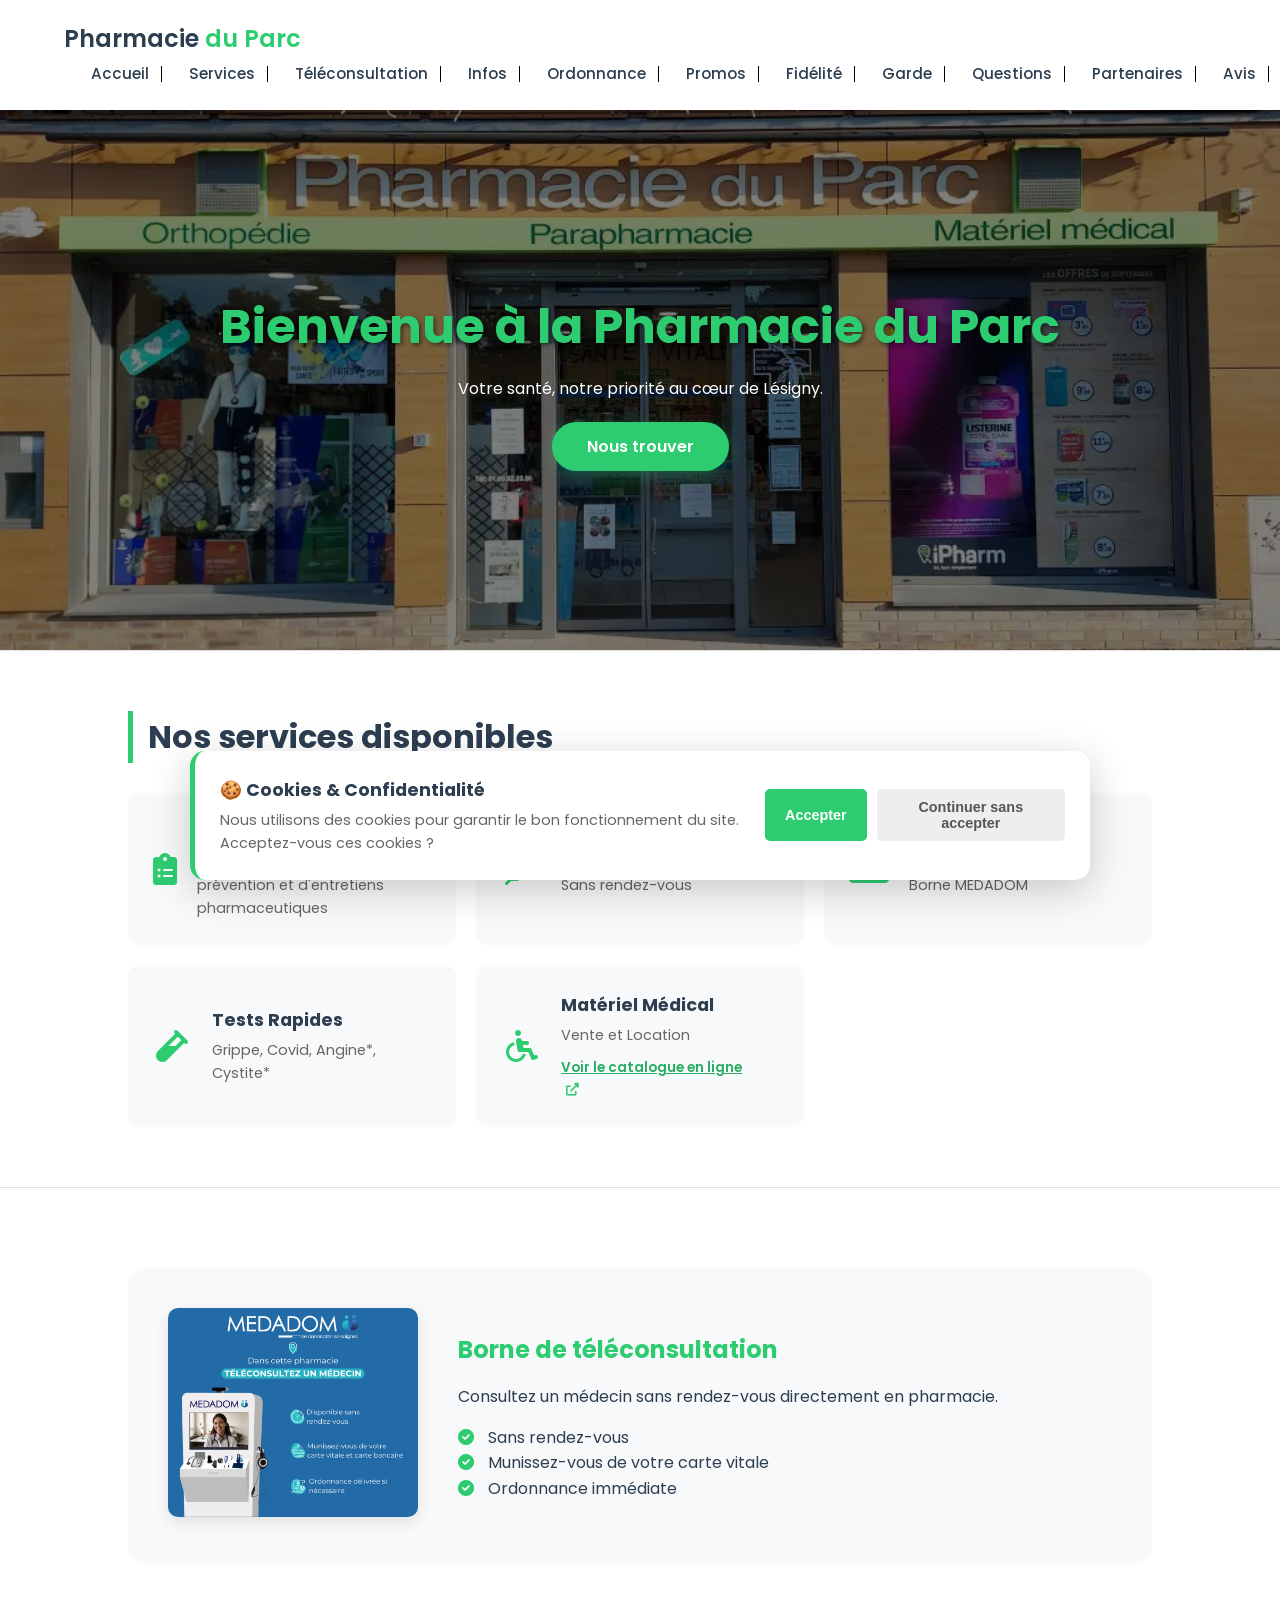
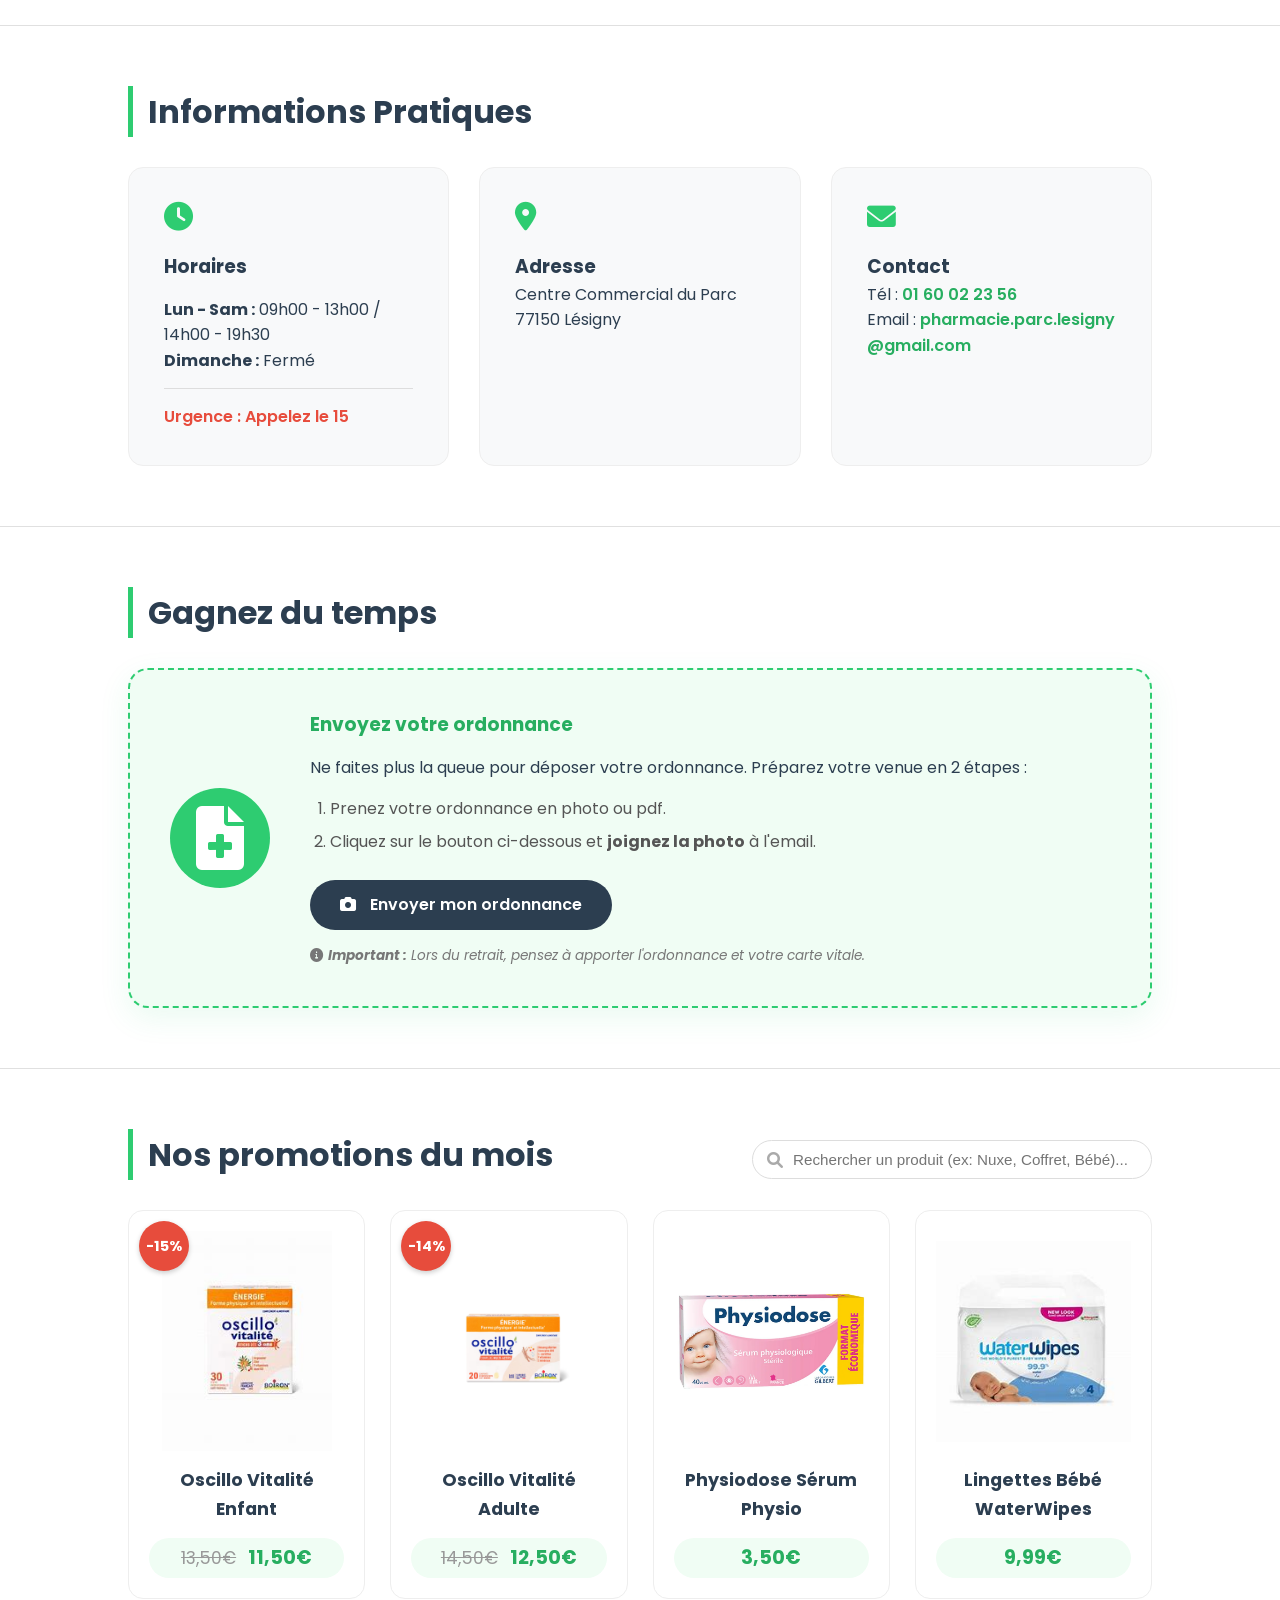
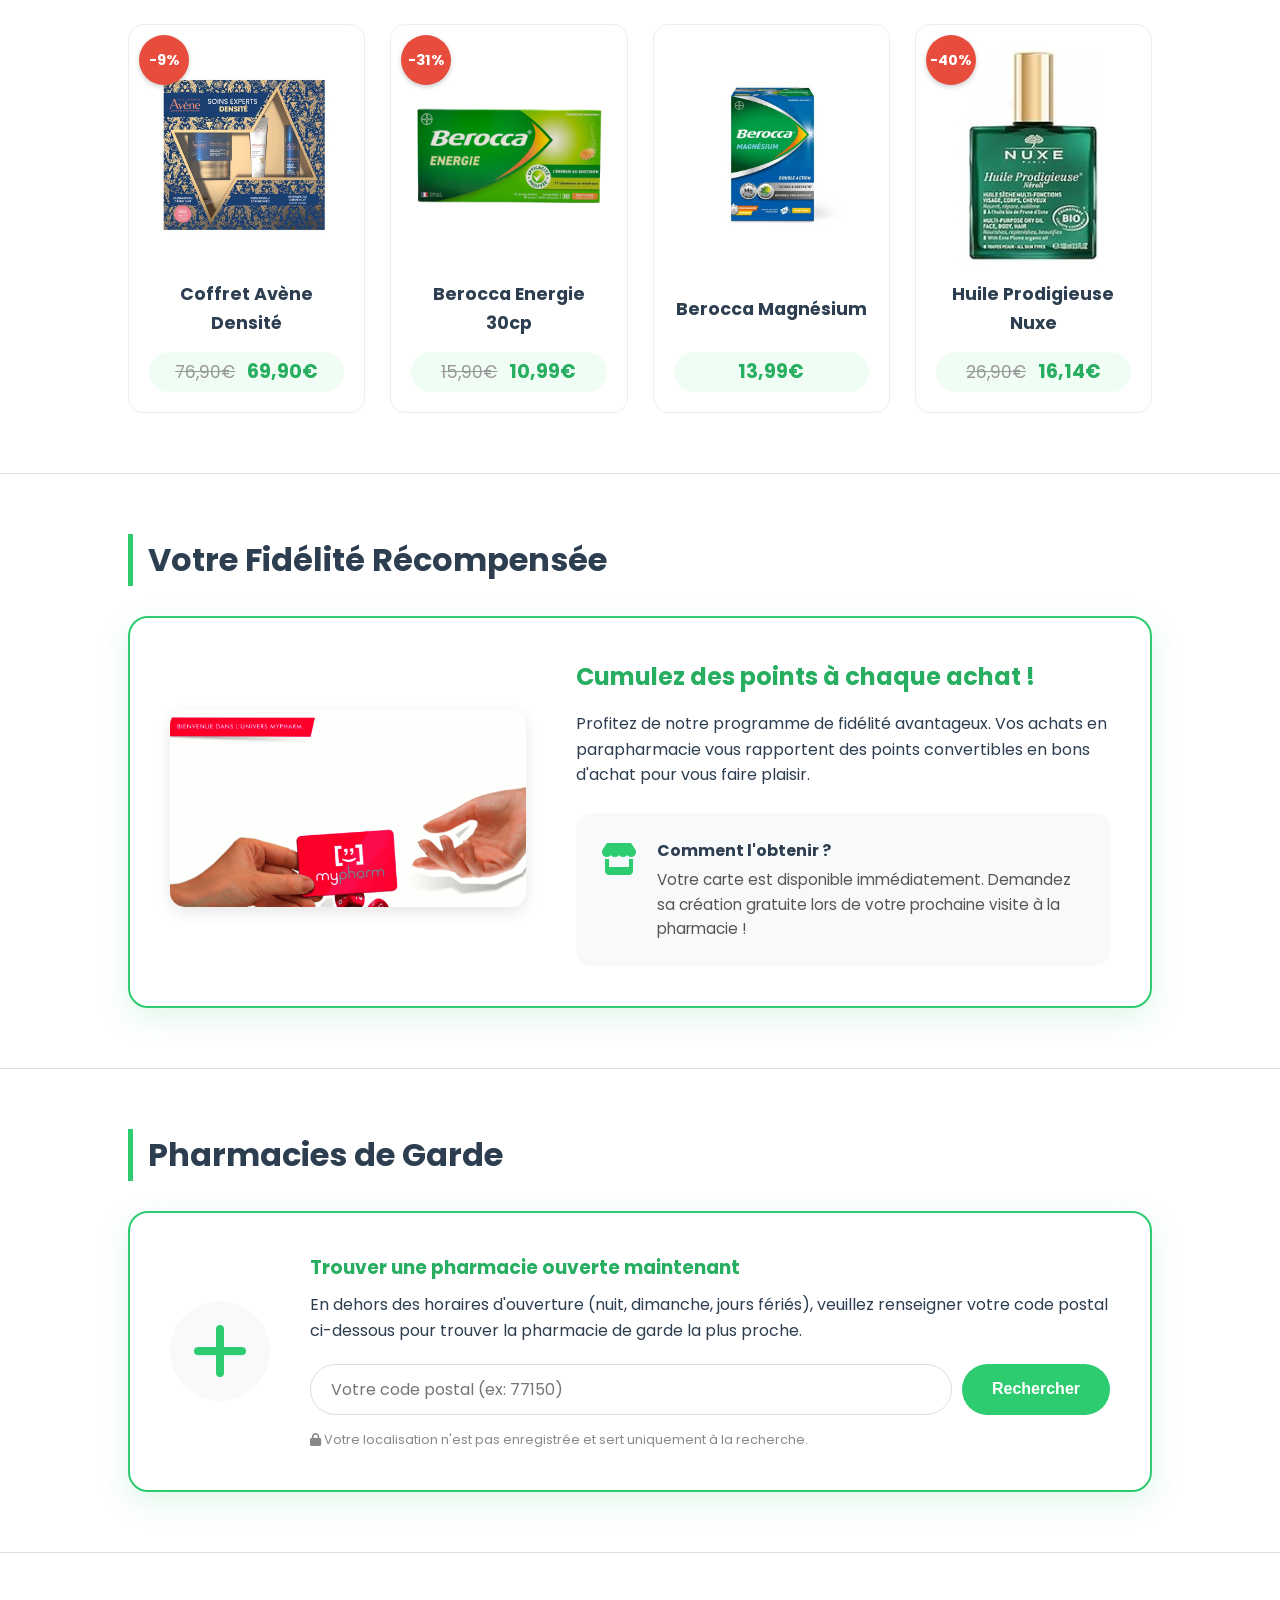
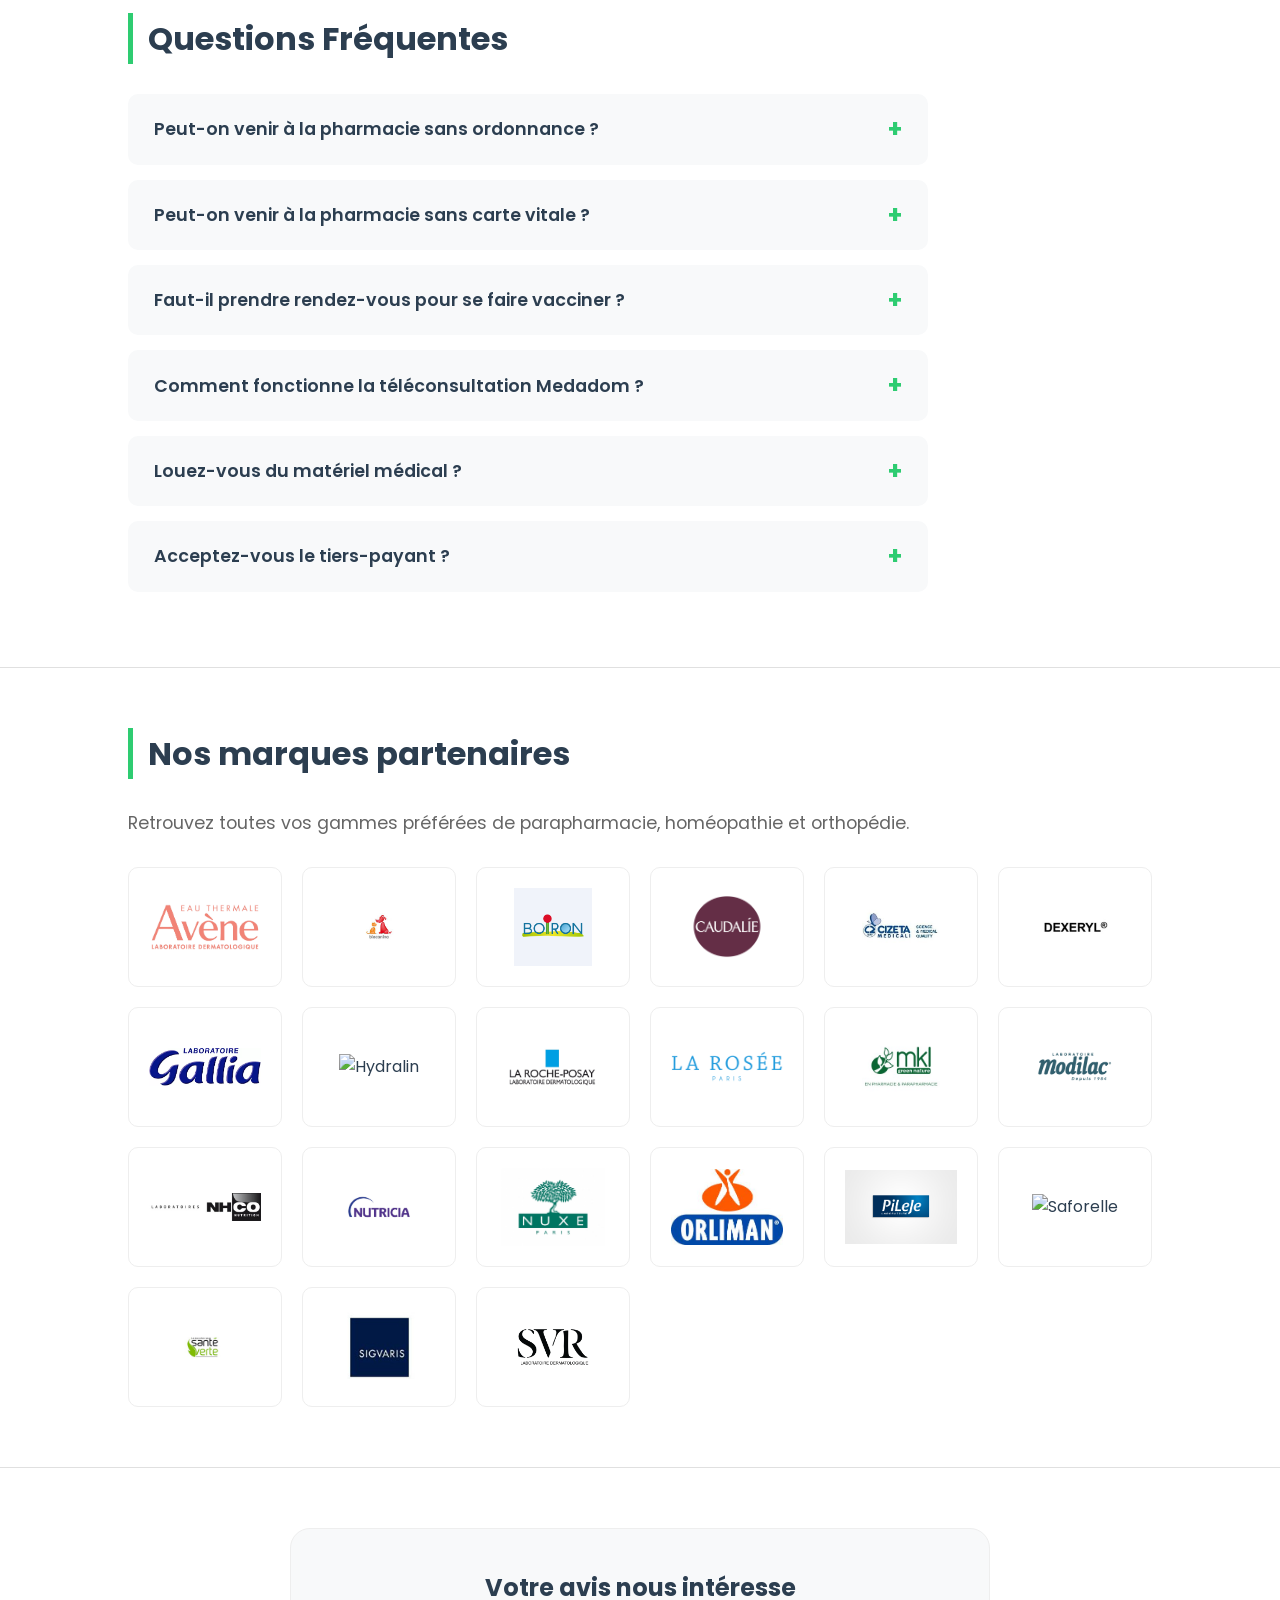
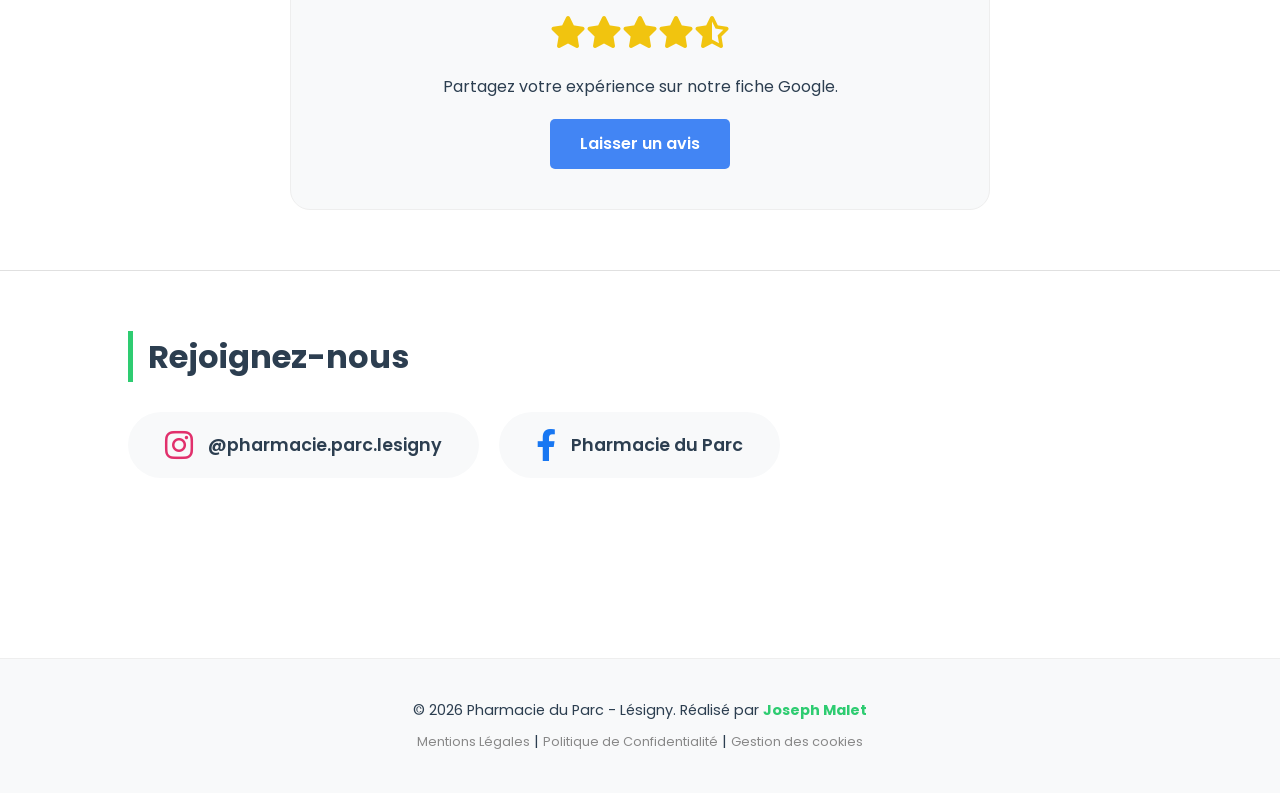
==== site pharmacie/index.html @ e36e3950 "Add files via upload" ====
<!DOCTYPE html>
<html lang="fr">
<head>
    <meta charset="UTF-8">
    <meta name="viewport" content="width=device-width, initial-scale=1.0">
    <title>Pharmacie du Parc - Lésigny</title>
    <link rel="stylesheet" href="style.css">
    <link href="https://fonts.googleapis.com/css2?family=Poppins:wght@300;400;600&display=swap" rel="stylesheet">
    <link rel="stylesheet" href="https://cdnjs.cloudflare.com/ajax/libs/font-awesome/6.0.0/css/all.min.css">
</head>
<body>

    <header>
        <nav>
            <div class="logo">Pharmacie <span>du Parc</span></div>
            <ul>
                <li><a href="#accueil">Accueil</a></li>
                <li><a href="#services-rapides">Services</a></li>
                <li><a href="#medadom">Téléconsultation</a></li>
                <li><a href="#infos">Infos</a></li>
                <li><a href="#ordonnance">Ordonnance</a></li>
                <li><a href="#promotions">Promos</a></li>
                <li><a href="#fidelite">Fidélité</a></li>
                <li><a href="#garde">Garde</a></li>
                <li><a href="#faq">Questions</a></li>
                <li><a href="#marques">Partenaires</a></li>
                <li><a href="#avis">Avis</a></li>
                <li><a href="#reseaux">Rejoignez-nous</a></li>
            </ul>
        </nav>
    </header>

    <section id="accueil" class="hero">
        <div class="hero-text">
            <h1>Bienvenue à la Pharmacie du Parc</h1>
            <p>Votre santé, notre priorité au cœur de Lésigny.</p>
            <a href="https://www.google.com/maps/dir/?api=1&destination=Pharmacie+du+Parc+Lesigny+Centre+Commercial+du+Parc" target="_blank" class="btn">Nous trouver</a>
        </div>
    </section>

    <section id="services-rapides" class="container">
        <h2 class="title-left">Nos services disponibles</h2>
        <div class="grid-services">
            <div class="service-item">
                <i class="fas fa-clipboard-list"></i>
                <div class="service-content">
                    <h3>Bilan</h3>
                    <p>Réalisation de bilans de prévention et d'entretiens pharmaceutiques</p>
                </div>
            </div>

            <div class="service-item">
                <i class="fas fa-syringe"></i>
                <div class="service-content">
                    <h3>Vaccination</h3>
                    <p>Sans rendez-vous</p>
                </div>
            </div>
            <div class="service-item">
                <i class="fas fa-laptop-medical"></i>
                <div class="service-content">
                    <h3>Téléconsultation</h3>
                    <p>Borne MEDADOM</p>
                </div>
            </div>
            <div class="service-item">
                <i class="fas fa-vial"></i>
                <div class="service-content">
                    <h3>Tests Rapides</h3>
                    <p>Grippe, Covid, Angine*, Cystite*</p>
                </div>
            </div>
            
            <a href="https://mon-materiel-medical-en-pharmacie.fr" target="_blank" class="service-item link-card">
                <i class="fas fa-wheelchair"></i>
                <div class="service-content">
                    <h3>Matériel Médical</h3>
                    <p>Vente et Location</p>
                    <span class="catalog-link">Voir le catalogue en ligne <i class="fas fa-external-link-alt"></i></span>
                </div>
            </a>
        </div>
    </section>

    <section id="medadom" class="container">
        <div class="medadom-flex">
            <div class="medadom-image">
                <img src="medadom.png" alt="Borne Medadom">
            </div>
            <div class="medadom-text">
                <h2>Borne de téléconsultation</h2>
                <p>Consultez un médecin sans rendez-vous directement en pharmacie.</p>
                <ul class="services-list">
                    <li><i class="fas fa-check-circle"></i> Sans rendez-vous</li>
                    <li><i class="fas fa-check-circle"></i> Munissez-vous de votre carte vitale</li>
                    <li><i class="fas fa-check-circle"></i> Ordonnance immédiate</li>
                </ul>
            </div>
        </div>
    </section>

    <section id="infos" class="container">
        <h2 class="title-left">Informations Pratiques</h2>
        <div class="grid">
            <div class="card card-left">
                <i class="fas fa-clock icon-card"></i>
                <h3>Horaires</h3>
                <ul class="horaires-list">
                    <li><strong>Lun - Sam :</strong> 09h00 - 13h00 / 14h00 - 19h30</li>
                    <li><strong>Dimanche :</strong> Fermé</li>
                </ul>
                <div class="urgence-box">Urgence : Appelez le 15</div>
            </div>

            <div class="card card-left">
                <i class="fas fa-map-marker-alt icon-card"></i>
                <h3>Adresse</h3>
                <p>Centre Commercial du Parc</p>
                <p>77150 Lésigny</p>
            </div>

            <div class="card card-left">
                <i class="fas fa-envelope icon-card"></i>
                <h3>Contact</h3>
                <p>Tél : <a href="tel:0160022356" class="phone-link">01 60 02 23 56</a></p>
                <p>Email : <a href="mailto:pharmacie.parc.lesigny@gmail.com" class="email-link">pharmacie.parc.lesigny@gmail.com</a></p>
            </div>
        </div>
    </section>

    <section id="ordonnance" class="container">
        <h2 class="title-left">Gagnez du temps</h2>
        <div class="ordo-card">
            <div class="ordo-icon">
                <i class="fas fa-file-medical"></i>
            </div>
            <div class="ordo-content">
                <h3>Envoyez votre ordonnance</h3>
                <p>Ne faites plus la queue pour déposer votre ordonnance. Préparez votre venue en 2 étapes :</p>
                <ol class="ordo-steps">
                    <li>Prenez votre ordonnance en photo ou pdf.</li>
                    <li>Cliquez sur le bouton ci-dessous et <strong>joignez la photo</strong> à l'email.</li>
                </ol>
                <a href="mailto:pharmacie.parc.lesigny@gmail.com?subject=ORDONNANCE de [VOTRE NOM]&body=Bonjour, %0D%0A%0D%0AJe souhaite commander les médicaments de l'ordonnance ci-jointe (ou la liste suivante) : %0D%0A... %0D%0A%0D%0AMerci de me prévenir quand la commande est prête.%0D%0ACordialement." class="btn-ordo">
                    <i class="fas fa-camera"></i> Envoyer mon ordonnance
                </a>
                <p class="ordo-note"><i class="fas fa-info-circle"></i> <strong>Important :</strong> Lors du retrait, pensez à apporter l'ordonnance et votre carte vitale.</p>
            </div>
        </div>
    </section>

    <section id="promotions" class="container">
        <div class="header-promos">
            <h2 class="title-left" style="margin-bottom: 10px;">Nos promotions du mois</h2>
            
            <div class="search-promo-box">
                <i class="fas fa-search search-icon"></i>
                <input type="text" id="searchProduct" placeholder="Rechercher un produit (ex: Nuxe, Coffret, Bébé)...">
            </div>
        </div>

        <div id="no-results" style="display:none; text-align:center; padding: 20px; color: #666;">
            Aucun produit ne correspond à votre recherche.
        </div>

        <div class="promo-grid" id="promoContainer"></div>
    </section>

    <section id="fidelite" class="container">
        <h2 class="title-left">Votre Fidélité Récompensée</h2>
        <div class="fidelite-card">
            <div class="fidelite-image">
                <img src="carte-fidelite.jpg" alt="Carte de fidélité Pharmacie du Parc" onerror="this.src='https://placehold.co/600x400/2ecc71/ffffff?text=Votre+Photo+Ici';">
            </div>
            <div class="fidelite-content">
                <h3>Cumulez des points à chaque achat !</h3>
                <p>Profitez de notre programme de fidélité avantageux. Vos achats en parapharmacie vous rapportent des points convertibles en bons d'achat pour vous faire plaisir.</p>
                
                <div class="fidelite-info-box">
                    <i class="fas fa-store"></i>
                    <div>
                        <strong>Comment l'obtenir ?</strong>
                        <p>Votre carte est disponible immédiatement. Demandez sa création gratuite lors de votre prochaine visite à la pharmacie !</p>
                    </div>
                </div>
            </div>
        </div>
    </section>

    <section id="garde" class="container">
        <h2 class="title-left">Pharmacies de Garde</h2>
        <div class="garde-card">
            <div class="garde-icon">
                <i class="fas fa-plus"></i>
            </div>
            <div class="garde-content">
                <h3>Trouver une pharmacie ouverte maintenant</h3>
                <p>En dehors des horaires d'ouverture (nuit, dimanche, jours fériés), veuillez renseigner votre code postal ci-dessous pour trouver la pharmacie de garde la plus proche.</p>
                
                <div class="search-box">
                    <input type="text" id="zipCode" placeholder="Votre code postal (ex: 77150)" maxlength="5">
                    <button id="btnGarde" class="btn-search">Rechercher</button>
                </div>
                
                <p class="gdpr-note"><i class="fas fa-lock"></i> Votre localisation n'est pas enregistrée et sert uniquement à la recherche.</p>
            </div>
        </div>
    </section>

    <section id="faq" class="container">
        <h2 class="title-left">Questions Fréquentes</h2>
        <div class="faq-container">
            <details class="faq-item">
                <summary>Peut-on venir à la pharmacie sans ordonnance ?</summary>
                <p>Non, il n'est pas possible de venir à la pharmacie sans ordonnance.</p>
            </details>
            <details class="faq-item">
                <summary>Peut-on venir à la pharmacie sans carte vitale ?</summary>
                <p>Non mais vous pouvez télécharger l'application e-carte vitale sur votre téléphone.</p>
            </details>
            <details class="faq-item">
                <summary>Faut-il prendre rendez-vous pour se faire vacciner ?</summary>
                <p>Non, la vaccination (Grippe, Covid, Rappels) s'effectue sans rendez-vous, sous réserve de disponibilité des pharmaciens habilités.</p>
            </details>
            <details class="faq-item">
                <summary>Comment fonctionne la téléconsultation Medadom ?</summary>
                <p>Il vous suffit de vous présenter à la pharmacie avec votre carte vitale et votre téléphone portable. La borne vous met en relation avec un médecin généraliste en moins de 10 minutes.</p>
            </details>
            <details class="faq-item">
                <summary>Louez-vous du matériel médical ?</summary>
                <p>Oui, nous disposons d'un large choix de matériel (lits, fauteuils, tire-lait) à la location. Vous pouvez consulter notre catalogue en ligne via la rubrique Services.</p>
            </details>
            <details class="faq-item">
                <summary>Acceptez-vous le tiers-payant ?</summary>
                <p>Oui, nous pratiquons le tiers-payant intégral sur la part obligatoire et complémentaire avec la plupart des mutuelles.</p>
            </details>
        </div>
    </section>

    <section id="marques" class="container">
        <h2 class="title-left">Nos marques partenaires</h2>
        <p class="section-subtitle">Retrouvez toutes vos gammes préférées de parapharmacie, homéopathie et orthopédie.</p>
        
        <div class="marques-grid">
            <div class="marque-item avene" onclick="filterByBrand('avene')"><img src="logos/avene.png" alt="Avène"></div>
            <div class="marque-item biocanina" onclick="filterByBrand('biocanina')"><img src="logos/biocanina.png" alt="Biocanina"></div>
            <div class="marque-item boiron" onclick="filterByBrand('oscillo')"><img src="logos/boiron.png" alt="Boiron"></div>
            <div class="marque-item caudalie" onclick="filterByBrand('caudalie')"><img src="logos/Caudalie.png" alt="Caudalie"></div>
            <div class="marque-item cizeta" onclick="filterByBrand('cizeta')"><img src="logos/cizeta.png" alt="Cizeta"></div>
            <div class="marque-item dexeryl" onclick="filterByBrand('dexeryl')"><img src="logos/dexeryl.png" alt="Dexeryl"></div>
            <div class="marque-item gallia" onclick="filterByBrand('gallia')"><img src="logos/gallia.png" alt="Gallia"></div>
            <div class="marque-item hydralin" onclick="filterByBrand('hydralin')"><img src="logos/Hydralin.png" alt="Hydralin"></div>
            <div class="marque-item lrp" onclick="filterByBrand('roche')"><img src="logos/la-roche-posay_1.png" alt="La Roche-Posay"></div>
            <div class="marque-item larosee" onclick="filterByBrand('rosée')"><img src="logos/la rosée.png" alt="La Rosée"></div>
            <div class="marque-item mkl" onclick="filterByBrand('mkl')"><img src="logos/mkl.png" alt="MKL"></div>
            <div class="marque-item modilac" onclick="filterByBrand('modilac')"><img src="logos/modilac.png" alt="Modilac"></div>
            
            <div class="marque-item nhco" onclick="filterByBrand('nhco')"><img src="logos/ncho.png" alt="NHCO"></div>
            <div class="marque-item nutricia" onclick="filterByBrand('nutricia')"><img src="logos/nutricia.png" alt="Nutricia"></div>
            <div class="marque-item nuxe" onclick="filterByBrand('nuxe')"><img src="logos/nuxe.png" alt="Nuxe"></div>
            <div class="marque-item orliman" onclick="filterByBrand('orliman')"><img src="logos/orliman.png" alt="Orliman"></div>
            <div class="marque-item pileje" onclick="filterByBrand('pileje')"><img src="logos/pileje.png" alt="Pileje"></div>
            <div class="marque-item saforelle" onclick="filterByBrand('saforelle')"><img src="logos/Saforelle.png" alt="Saforelle"></div>
            <div class="marque-item santeverte" onclick="filterByBrand('santé verte')"><img src="logos/santé verte.png" alt="Santé Verte"></div>
            <div class="marque-item sigvaris" onclick="filterByBrand('sigvaris')"><img src="logos/sigvaris.png" alt="Sigvaris"></div>
            <div class="marque-item svr" onclick="filterByBrand('svr')"><img src="logos/svr.png" alt="SVR"></div>
        </div>
    </section>

    <section id="avis" class="container">
        <div class="avis-card">
            <h2>Votre avis nous intéresse</h2>
            <div class="rating-stars">
                <i class="fas fa-star"></i><i class="fas fa-star"></i><i class="fas fa-star"></i><i class="fas fa-star"></i><i class="fas fa-star-half-alt"></i>
            </div>
            <p>Partagez votre expérience sur notre fiche Google.</p>
            <a href="https://search.google.com/local/writereview?placeid=ChIJWTzTaY0I5kcR9rMqFGO7B3A" target="_blank" class="btn-google">Laisser un avis</a>
        </div>
    </section>

    <section id="reseaux" class="social-section">
        <div class="container">
            <h2 class="title-left">Rejoignez-nous</h2>
            <div class="social-links">
                <a href="https://www.instagram.com/pharmacie.parc.lesigny/" target="_blank" class="instagram-card">
                    <i class="fab fa-instagram"></i>
                    <span>@pharmacie.parc.lesigny</span>
                </a>
                <a href="https://www.facebook.com/people/Pharmacie-du-Parc/100088821199062/" target="_blank" class="facebook-card">
                    <i class="fab fa-facebook-f"></i>
                    <span>Pharmacie du Parc</span>
                </a>
            </div>
        </div>
    </section>

    <footer>
        <p>© 2026 Pharmacie du Parc - Lésigny. Réalisé par <strong>Joseph Malet</strong></p>
        <p>
            <a href="#" id="mentionsBtn" class="legal-link">Mentions Légales</a> | 
            <a href="#" id="privacyBtn" class="legal-link">Politique de Confidentialité</a> |
            <a href="#" id="resetCookiesBtn" class="legal-link">Gestion des cookies</a>
        </p>
    </footer>

    <div id="mentionsModal" class="modal">
        <div class="modal-content">
            <span class="close close-mentions">×</span>
            <h2>Mentions Légales</h2>
            <h3>1. Éditeur du site</h3>
            <p><strong>Dénomination :</strong> Pharmacie du Parc<br>
            <strong>Forme juridique :</strong> Société d'exercice libéral à responsabilité limitée<br>
            <strong>Adresse :</strong> Centre Commercial du Parc, 77150 Lésigny<br>
            <strong>Capital social :</strong> 100 000 €<br>
            <strong>RCS :</strong> RCS Melun 891 700 080<br>
            <strong>SIRET :</strong> 891700080<br>
            <strong>TVA Intracommunautaire :</strong> FR11891700080<br>
            <strong>Directeur de publication :</strong> Mireille Houdard</p>
            
            <h3>2. Profession réglementée</h3>
            <p><strong>Pharmacien titulaire :</strong> Docteur Houdard Mireille, Pharmacienne<br>
            <strong>Ordre des Pharmaciens :</strong> Inscrits à l'Ordre National des Pharmaciens<br>
            <strong>RPPS :</strong> 10001821452<br>
            <strong>Autorité de tutelle :</strong> Agence Régionale de Santé (ARS) Île-de-France<br>
            <br>
            <strong>Ordre National des Pharmaciens :</strong> <a href="https://www.ordre.pharmacien.fr" target="_blank">www.ordre.pharmacien.fr</a><br>
            <strong>Ministère de la Santé :</strong> <a href="https://sante.gouv.fr/" target="_blank">sante.gouv.fr</a>
            </p>

            <h3>3. Hébergement</h3>
            <p>[À COMPLÉTER PAR VOTRE HÉBERGEUR]</p>

            <h3>4. Médiation de la consommation</h3>
            <p>Conformément aux articles L.616-1 et R.616-1 du code de la consommation, nous proposons un dispositif de médiation de la consommation. En cas de litige, vous pouvez déposer votre réclamation sur le site du médiateur compétent :<br>
            <strong>CM2C</strong><br>
            Site web : <a href="https://www.cm2c.net/" target="_blank">www.cm2c.net</a><br>
            Adresse postale : 49 rue de Ponthieu - 75008 PARIS</p>

            <p style="margin-top:20px; font-size: 0.8rem; color:#888;">Dernière mise à jour : 2026</p>
        </div>
    </div>

    <div id="privacyModal" class="modal">
        <div class="modal-content">
            <span class="close close-privacy">×</span>
            <h2>Politique de Confidentialité</h2>
            <h3>1. Collecte des données</h3>
            <p>Le site de la Pharmacie du Parc est un site vitrine. Nous ne collectons aucune donnée personnelle via des formulaires d'inscription. Les seules données traitées sont celles que vous nous envoyez volontairement par email.</p>
            <h3>2. Envoi d'ordonnance</h3>
            <p>Les ordonnances envoyées par email sont reçues directement sur la messagerie sécurisée de la pharmacie et ne sont utilisées que pour la préparation de votre commande.</p>
            <h3>3. Cookies</h3>
            <p>Ce site utilise un stockage local uniquement pour mémoriser votre choix concernant le bandeau cookies.</p>
        </div>
    </div>

    <div id="cookieBanner" class="cookie-banner">
        <div class="cookie-content">
            <div class="cookie-text">
                <h3>🍪 Cookies & Confidentialité</h3>
                <p>Nous utilisons des cookies pour garantir le bon fonctionnement du site. Acceptez-vous ces cookies ?</p>
            </div>
            <div class="cookie-buttons">
                <button id="acceptCookies" class="btn-cookie accept">Accepter</button>
                <button id="refuseCookies" class="btn-cookie refuse">Continuer sans accepter</button>
            </div>
        </div>
    </div>
    
    <div id="lightbox" class="lightbox" onclick="closeLightbox()">
        <span class="close-lightbox">×</span>
        <img class="lightbox-content" id="lightbox-img">
    </div>

    <script>
        // --- 1. CONFIGURATION DES PROMOTIONS (MODE LOCAL) ---
        // Pour éviter les problèmes de sécurité en local, nous mettons les données ici.
        // Plus tard, vous pourrez remettre ça dans le fichier promos1.json si le site est en ligne.
        const produits = [
            {
                "nom": "Oscillo Vitalité Enfant",
                "image": "promos/oscillo_vitalite_3ans.png",
                "prixAncien": 13.50,
                "prixNouveau": 11.50,
                "tags": "oscillo boiron vitalite enfant fatigue"
            },
            {
                "nom": "Oscillo Vitalité Adulte",
                "image": "promos/oscillo_vitalite_multi_actif.png",
                "prixAncien": 14.50,
                "prixNouveau": 12.50,
                "tags": "oscillo boiron vitalite adulte fatigue"
            },
            {
                "nom": "Physiodose Sérum Physio",
                "image": "promos/physiodose.png",
                "prixAncien": null,
                "prixNouveau": 3.50,
                "tags": "physiodose serum physiologique bebe nez"
            },
            {
                "nom": "Lingettes Bébé WaterWipes",
                "image": "promos/waterwipes.png",
                "prixAncien": null,
                "prixNouveau": 9.99,
                "tags": "waterwipes lingettes bebe change"
            },
            {
                "nom": "Coffret Avène Densité",
                "image": "promos/soins_experts_densite.png",
                "prixAncien": 76.90,
                "prixNouveau": 69.90,
                "tags": "avene coffret densite visage anti age"
            },
            {
                "nom": "Berocca Energie 30cp",
                "image": "promos/beroca_energie_30cp.png",
                "prixAncien": 15.90,
                "prixNouveau": 10.99,
                "tags": "berocca energie fatigue vitamine forme"
            },
            {
                "nom": "Berocca Magnésium",
                "image": "promos/berroca_magnesium.png",
                "prixAncien": null,
                "prixNouveau": 13.99,
                "tags": "berocca magnesium fatigue stress"
            },
            {
                "nom": "Huile Prodigieuse Nuxe",
                "image": "promos/huile_prodigieuse_nuxe.png",
                "prixAncien": 26.90,
                "prixNouveau": 16.14,
                "tags": "nuxe huile prodigieuse corps visage cheveux"
            }
        ];

        // Fonction pour afficher les promos
        document.addEventListener('DOMContentLoaded', function() {
            const container = document.getElementById('promoContainer');
            
            // On vide le conteneur par sécurité
            container.innerHTML = '';
            
            produits.forEach(produit => {
                let badgeHtml = '';
                let priceHtml = '';

                // Calcul Réduction
                if (produit.prixAncien) {
                    const reduction = Math.round(((produit.prixAncien - produit.prixNouveau) / produit.prixAncien) * 100);
                    badgeHtml = `<div class="promo-badge">-${reduction}%</div>`;
                    priceHtml = `<span class="old-price">${produit.prixAncien.toFixed(2).replace('.', ',')}€</span> ${produit.prixNouveau.toFixed(2).replace('.', ',')}€`;
                } else {
                    priceHtml = `${produit.prixNouveau.toFixed(2).replace('.', ',')}€`;
                }

                // Création HTML
                const card = document.createElement('div');
                card.className = 'promo-card';
                card.setAttribute('data-tags', produit.tags);
                card.innerHTML = `
                    ${badgeHtml}
                    <div class="promo-img"><img src="${produit.image}" alt="${produit.nom}" onclick="openLightbox(this)"></div>
                    <h3>${produit.nom}</h3>
                    <div class="promo-price">${priceHtml}</div>
                `;
                
                // Curseurs
                const img = card.querySelector('img');
                img.style.cursor = 'zoom-in';
                
                container.appendChild(card);
            });

            // Lightbox pour fidélité uniquement (pas les marques car elles filtrent)
            setTimeout(() => {
                var images = document.querySelectorAll('.fidelite-image img');
                images.forEach(function(img) {
                    img.style.cursor = 'zoom-in';
                    img.onclick = function() { openLightbox(this); }
                });
            }, 500);
        });

        // --- 2. LIGHTBOX ---
        function openLightbox(img) {
            var lightbox = document.getElementById("lightbox");
            var lightboxImg = document.getElementById("lightbox-img");
            lightbox.style.display = "flex";
            lightboxImg.src = img.src;
        }

        function closeLightbox() {
            document.getElementById("lightbox").style.display = "none";
        }

        // --- 3. FILTRE MARQUE ---
        function filterByBrand(brandName) {
            document.getElementById('promotions').scrollIntoView({ behavior: 'smooth' });
            const searchInput = document.getElementById('searchProduct');
            searchInput.value = brandName;
            const event = new Event('input');
            searchInput.dispatchEvent(event);
        }

        // --- 4. RECHERCHE PRODUIT ---
        const searchInput = document.getElementById('searchProduct');
        const noResults = document.getElementById('no-results');

        if(searchInput) {
            searchInput.addEventListener('input', function(e) {
                const term = e.target.value.toLowerCase().trim();
                const cards = document.querySelectorAll('.promo-card'); 
                let visibleCount = 0;

                cards.forEach(card => {
                    const text = card.innerText.toLowerCase();
                    const tags = card.getAttribute('data-tags') ? card.getAttribute('data-tags').toLowerCase() : '';
                    
                    if(text.includes(term) || tags.includes(term)) {
                        card.style.display = "flex"; 
                        visibleCount++;
                    } else {
                        card.style.display = "none"; 
                    }
                });

                if(visibleCount === 0 && cards.length > 0) {
                    noResults.style.display = "block";
                } else {
                    noResults.style.display = "none";
                }
            });
        }

        // --- 5. MODALES ---
        function setupModal(modalId, btnId, closeClass) {
            var modal = document.getElementById(modalId);
            var btn = document.getElementById(btnId);
            var close = document.getElementsByClassName(closeClass)[0];
            if(btn) btn.onclick = function(e) { e.preventDefault(); modal.style.display = "block"; }
            if(close) close.onclick = function() { modal.style.display = "none"; }
            window.addEventListener('click', function(event) { if (event.target == modal) modal.style.display = "none"; });
        }
        setupModal("mentionsModal", "mentionsBtn", "close-mentions");
        setupModal("privacyModal", "privacyBtn", "close-privacy");

        // --- 6. COOKIES ---
        document.getElementById('cookieBanner').style.display = 'flex';
        document.getElementById('acceptCookies').onclick = function() { localStorage.setItem('cookieConsent', 'accepted'); document.getElementById('cookieBanner').style.display = 'none'; };
        document.getElementById('refuseCookies').onclick = function() { localStorage.setItem('cookieConsent', 'refused'); document.getElementById('cookieBanner').style.display = 'none'; };
        
        var resetBtn = document.getElementById("resetCookiesBtn");
        if (resetBtn) {
            resetBtn.onclick = function(e) {
                e.preventDefault();
                var banner = document.getElementById('cookieBanner');
                banner.style.display = 'flex';
                banner.classList.remove('slideUp');
                void banner.offsetWidth; 
                banner.style.animation = "slideUp 0.5s ease-out";
            };
        }

        // --- 7. GARDE ---
        var btnGarde = document.getElementById("btnGarde");
        var inputZip = document.getElementById("zipCode");
        if(btnGarde && inputZip) {
            btnGarde.onclick = function() {
                var code = inputZip.value.trim();
                if (code.length === 5 && !isNaN(code)) {
                    navigator.clipboard.writeText(code).then(function() { alert("Code " + code + " copié !"); }, function() {});
                    window.open("https://monpharmacien-idf.fr/", "_blank");
                } else { alert("Veuillez entrer un code postal valide à 5 chiffres (ex: 77150)."); }
            };
            inputZip.addEventListener("keypress", function(event) { if (event.key === "Enter") btnGarde.click(); });
        }
    </script>
</body>
</html>
---- site pharmacie/style.css ----
/* --- VARIABLES --- */
:root {
    --vert: #2ecc71;
    --vert-fonce: #27ae60;
    --insta-rose: #E1306C;
    --fb-blue: #1877F2;
    --google-blue: #4285F4;
    --gris: #f8f9fa;
    --texte: #2c3e50;
    --blanc: #ffffff;
}

/* --- RESET & BASE --- */
* { margin: 0; padding: 0; box-sizing: border-box; }
body { font-family: 'Poppins', sans-serif; color: var(--texte); line-height: 1.6; background-color: var(--blanc); scroll-behavior: smooth; }
html { scroll-padding-top: 100px; }

/* --- HEADER (MENU AVEC SÉPARATEURS NOIRS) --- */
header { 
    background: var(--blanc); 
    padding: 20px 5%; 
    display: flex; 
    justify-content: space-between; 
    align-items: center; 
    box-shadow: 0 2px 10px rgba(0,0,0,0.05); 
    position: sticky; 
    top: 0; 
    z-index: 1000; 
}
.logo { font-size: 1.5rem; font-weight: 600; }
.logo span { color: var(--vert); }

nav ul { 
    display: flex; 
    list-style: none; 
    align-items: center; 
}

/* Traits de séparation noirs entre les liens */
nav ul li { 
    margin-left: 15px; 
    border-right: 1px solid #000; 
    padding: 0 12px; 
    line-height: 1; 
}

/* Pas de trait après le dernier élément */
nav ul li:last-child { 
    border-right: none; 
    padding-right: 0; 
}

nav ul li a { 
    text-decoration: none; 
    color: var(--texte); 
    transition: 0.3s; 
    font-size: 0.95rem; 
    font-weight: 500;
}
nav ul li a:hover { color: var(--vert); }

/* --- HERO --- */
.hero { 
    height: 60vh; 
    display: flex; 
    align-items: center; 
    justify-content: center; 
    text-align: center; 
    background: linear-gradient(rgba(0,0,0,0.5), rgba(0,0,0,0.5)), url('devanture.jpg'); 
    background-size: cover; 
    background-position: center; 
    color: white; 
    padding: 0 5%;
    border-top: none !important; /* Pas de trait au-dessus de l'image d'accueil */
}
.hero-text h1 { color: var(--vert); font-size: 3rem; margin-bottom: 10px; text-shadow: 2px 2px 4px rgba(0,0,0,0.5); }
.btn { display: inline-block; background: var(--vert); color: white; padding: 12px 35px; text-decoration: none; border-radius: 30px; font-weight: 600; margin-top: 20px; box-shadow: 0 4px 15px rgba(46, 204, 113, 0.3); transition: all 0.3s ease; }
.btn:hover { background: var(--vert-fonce); transform: scale(1.05) translateY(-3px); box-shadow: 0 8px 25px rgba(46, 204, 113, 0.5); }

/* --- GLOBAL & SÉPARATEURS DE SECTION --- */
.container { padding: 60px 10%; }
.title-left { text-align: left; margin-bottom: 30px; border-left: 5px solid var(--vert); padding-left: 15px; font-size: 2rem; }
.section-subtitle { margin-bottom: 30px; font-size: 1.1rem; color: #666; }

/* Trait gris de séparation entre chaque section */
section {
    border-top: 1px solid #e0e0e0;
}

/* --- SERVICES --- */
.grid-services { display: grid; grid-template-columns: repeat(auto-fit, minmax(250px, 1fr)); gap: 20px; }
.service-item { display: flex; align-items: center; background: var(--gris); padding: 25px; border-radius: 12px; transition: 0.3s; }
.service-item:hover { transform: translateX(5px); background: white; border-color: var(--vert); box-shadow: 0 5px 15px rgba(0,0,0,0.05); }
.service-item i { font-size: 2rem; color: var(--vert); margin-right: 20px; width: 40px; text-align: center; }
.service-content h3 { font-size: 1.1rem; margin-bottom: 5px; }
.service-content p { font-size: 0.9rem; color: #666; margin: 0; overflow-wrap: break-word; }

/* LINK CARD */
a.service-item { text-decoration: none; color: var(--texte); }
.link-card { border: 1px solid transparent; }
.link-card:hover { border-color: var(--vert); cursor: pointer; }
.catalog-link { display: block; margin-top: 10px; color: var(--vert-fonce); font-weight: 600; font-size: 0.85rem; text-decoration: underline; }
.catalog-link i { font-size: 0.8rem; width: auto; margin-left: 5px; }

/* --- MARQUES --- */
.marques-grid { display: grid; grid-template-columns: repeat(auto-fill, minmax(150px, 1fr)); gap: 20px; }
.marque-item { 
    background: white; 
    border: 1px solid #eee; 
    border-radius: 10px; 
    padding: 20px; 
    display: flex; 
    justify-content: center; 
    align-items: center; 
    height: 120px; 
    transition: 0.3s; 
    cursor: pointer; /* Curseur main pour indiquer que c'est cliquable (filtre) */
}
.marque-item:hover { box-shadow: 0 10px 20px rgba(0,0,0,0.1); transform: translateY(-3px); }
.marque-item img { max-width: 100%; max-height: 100%; width: auto; height: auto; object-fit: contain; transition: 0.3s; }
.marque-item:hover img { transform: scale(1.05); }
.marque-item span { display: none; }

/* COULEURS SPECIFIQUES MARQUES (EFFET FONDU AU SURVOL) */
.marque-item.avene:hover { border-color: #E85834; }
.marque-item.biocanina:hover { border-color: #F47920; }
.marque-item.boiron:hover { border-color: #003399; }
.marque-item.caudalie:hover { border-color: #5C2D52; }
.marque-item.cizeta:hover { border-color: #009FE3; }
.marque-item.dexeryl:hover { border-color: #F58220; }
.marque-item.gallia:hover { border-color: #1D3D8E; }
.marque-item.hydralin:hover { border-color: #0066CC; }
.marque-item.lrp:hover { border-color: #009FDA; }
.marque-item.larosee:hover { border-color: #6EC1E4; }
.marque-item.mkl:hover { border-color: #79BC00; }
.marque-item.modilac:hover { border-color: #008FD7; }
.marque-item.nhco:hover { border-color: #000000; }
.marque-item.nutricia:hover { border-color: #009CDE; }
.marque-item.nuxe:hover { border-color: #A77B50; }
.marque-item.orliman:hover { border-color: #F39200; }
.marque-item.pileje:hover { border-color: #003D7C; }
.marque-item.saforelle:hover { border-color: #D36098; }
.marque-item.santeverte:hover { border-color: #669933; }
.marque-item.sigvaris:hover { border-color: #172983; }
.marque-item.svr:hover { border-color: #002D72; }

/* --- RECHERCHE & PROMOS --- */
.header-promos { display: flex; justify-content: space-between; align-items: center; flex-wrap: wrap; margin-bottom: 20px; gap: 15px; }
.search-promo-box { position: relative; max-width: 400px; width: 100%; }
.search-promo-box input { width: 100%; padding: 10px 15px 10px 40px; border: 1px solid #ddd; border-radius: 25px; font-size: 0.95rem; outline: none; transition: 0.3s; }
.search-promo-box input:focus { border-color: var(--vert); box-shadow: 0 0 0 3px rgba(46, 204, 113, 0.1); }
.search-icon { position: absolute; left: 15px; top: 50%; transform: translateY(-50%); color: #aaa; }

.promo-grid { display: grid; grid-template-columns: repeat(auto-fit, minmax(220px, 1fr)); gap: 25px; }
.promo-card { 
    position: relative; 
    background: white; 
    border: 1px solid #eee; 
    border-radius: 15px; 
    padding: 20px; 
    text-align: center; 
    transition: 0.3s; 
    overflow: hidden; 
    display: flex;
    flex-direction: column;
    justify-content: space-between;
}
.promo-card:hover { transform: translateY(-5px); box-shadow: 0 10px 20px rgba(0,0,0,0.1); border-color: var(--vert); }

/* --- OPTION 1 : IMAGES UNIFORMES --- */
.promo-img { 
    width: 100%;
    height: 220px; /* Hauteur fixe */
    background: white; 
    border-radius: 10px; 
    display: flex; 
    align-items: center; 
    justify-content: center; 
    margin-bottom: 15px; 
    overflow: hidden;
}
.promo-img img { 
    width: 100%; 
    height: 100%; 
    object-fit: contain; /* Affiche tout le produit */
    transition: 0.3s; 
    cursor: zoom-in;
}
.img-zoom img { transform: scale(1.35); }

/* Suite Promos */
.promo-card h3 { font-size: 1.1rem; margin-bottom: 15px; color: var(--texte); }
.promo-price { font-size: 1.2rem; font-weight: bold; color: var(--vert-fonce); background: #f0fdf4; padding: 5px 15px; border-radius: 20px; display: inline-block; }
.old-price { text-decoration: line-through; color: #999; font-size: 0.9em; margin-right: 8px; font-weight: normal; }
.promo-badge { position: absolute; top: 10px; left: 10px; width: 50px; height: 50px; background-color: #e74c3c; color: white; border-radius: 50%; display: flex; align-items: center; justify-content: center; font-weight: bold; font-size: 0.9rem; box-shadow: 0 2px 5px rgba(0,0,0,0.2); z-index: 10; }

/* --- FIDELITE --- */
.fidelite-card { background: white; border: 2px solid var(--vert); border-radius: 20px; padding: 40px; display: flex; align-items: center; gap: 50px; box-shadow: 0 10px 30px rgba(46, 204, 113, 0.15); }
.fidelite-image { flex: 1; }
.fidelite-image img { width: 100%; height: auto; border-radius: 15px; box-shadow: 0 5px 15px rgba(0,0,0,0.1); }
.fidelite-content { flex: 1.5; }
.fidelite-content h3 { color: var(--vert-fonce); margin-bottom: 15px; font-size: 1.5rem; }
.fidelite-info-box { background: var(--gris); padding: 25px; border-radius: 15px; display: flex; gap: 20px; align-items: flex-start; margin-top: 25px; }
.fidelite-info-box i { font-size: 2rem; color: var(--vert); margin-top: 5px; }
.fidelite-info-box strong { display: block; margin-bottom: 5px; color: var(--texte); }
.fidelite-info-box p { margin: 0; font-size: 0.95rem; color: #555; }

/* --- ORDONNANCE --- */
.ordo-card { background: #f0fdf4; border: 2px dashed var(--vert); border-radius: 20px; padding: 40px; display: flex; align-items: center; gap: 40px; box-shadow: 0 10px 30px rgba(46, 204, 113, 0.1); }
.ordo-icon { font-size: 4rem; color: white; background: var(--vert); width: 100px; height: 100px; display: flex; align-items: center; justify-content: center; border-radius: 50%; flex-shrink: 0; }
.ordo-content h3 { color: var(--vert-fonce); margin-bottom: 15px; }
.ordo-steps { margin: 15px 0 25px 20px; color: #555; }
.ordo-steps li { margin-bottom: 8px; }
.btn-ordo { display: inline-block; background: var(--texte); color: white; padding: 12px 30px; text-decoration: none; border-radius: 30px; font-weight: 600; transition: 0.3s; }
.btn-ordo:hover { background: black; transform: translateY(-3px); }
.btn-ordo i { margin-right: 10px; }
.ordo-note { font-size: 0.85rem; color: #777; margin-top: 15px; font-style: italic; }

/* --- GARDE --- */
.garde-card { background: white; border: 2px solid var(--vert); border-radius: 20px; padding: 40px; display: flex; align-items: center; gap: 40px; box-shadow: 0 10px 30px rgba(46, 204, 113, 0.15); }
.garde-icon { font-size: 4rem; color: var(--vert); background: var(--gris); width: 100px; height: 100px; display: flex; align-items: center; justify-content: center; border-radius: 50%; flex-shrink: 0; }
.garde-content h3 { margin-bottom: 10px; color: var(--vert-fonce); }
.search-box { display: flex; gap: 10px; margin-top: 20px; margin-bottom: 15px; flex-wrap: wrap; }
.search-box input { padding: 12px 20px; border: 1px solid #ddd; border-radius: 30px; flex: 1; font-family: 'Poppins', sans-serif; font-size: 1rem; outline: none; min-width: 200px; }
.search-box input:focus { border-color: var(--vert); box-shadow: 0 0 0 3px rgba(46, 204, 113, 0.2); }
.btn-search { background: var(--vert); color: white; border: none; padding: 12px 30px; border-radius: 30px; font-weight: 600; cursor: pointer; transition: 0.3s; font-size: 1rem; }
.btn-search:hover { background: var(--vert-fonce); transform: translateY(-2px); }
.gdpr-note { font-size: 0.8rem; color: #888; margin-top: 10px; }

/* --- MEDADOM --- */
.medadom-flex { display: flex; align-items: center; gap: 40px; background: var(--gris); padding: 40px; border-radius: 20px; margin-top: 20px; text-align: left; }
.medadom-image img { max-width: 250px; border-radius: 10px; box-shadow: 0 5px 15px rgba(0,0,0,0.1); }
.medadom-text h2 { color: var(--vert); margin-bottom: 15px; }
.services-list { list-style: none; margin-top: 15px; }
.services-list i { color: var(--vert); margin-right: 10px; }

/* --- FAQ --- */
.faq-container { max-width: 800px; margin: 0 auto 0 0; }
.faq-item { background: var(--gris); border-radius: 10px; margin-bottom: 15px; padding: 15px 25px; border: 1px solid transparent; transition: 0.3s; }
.faq-item[open] { background: white; border-color: var(--vert); box-shadow: 0 5px 15px rgba(0,0,0,0.05); }
.faq-item summary { font-weight: 600; cursor: pointer; color: var(--texte); list-style: none; font-size: 1.1rem; display: flex; justify-content: space-between; align-items: center; }
.faq-item summary::after { content: '+'; color: var(--vert); font-weight: bold; font-size: 1.5rem; }
.faq-item[open] summary::after { content: '-'; }
.faq-item summary:hover { color: var(--vert); }
.faq-item p { margin-top: 15px; font-size: 0.95rem; color: #555; padding-top: 10px; border-top: 1px solid #eee; }

/* --- INFOS --- */
.grid { display: grid; grid-template-columns: repeat(auto-fit, minmax(300px, 1fr)); gap: 30px; }
.card { background: var(--gris); padding: 35px; border-radius: 15px; border: 1px solid #eee; transition: 0.4s; text-align: left; position: relative; }
.icon-card { font-size: 1.8rem; color: var(--vert); margin-bottom: 20px; display: block; }
.card:hover { transform: translateY(-10px); border-color: var(--vert); background: white; box-shadow: 0 10px 20px rgba(0,0,0,0.05); }
.horaires-list { list-style: none; margin: 15px 0; }
.urgence-box { color: #e74c3c; font-weight: 600; margin-top: 15px; padding-top: 15px; border-top: 1px solid #ddd; }
.phone-link, .email-link { color: var(--vert-fonce); font-weight: 600; text-decoration: none; transition: 0.3s; word-break: break-all; }
.phone-link:hover, .email-link:hover { color: var(--vert); text-decoration: underline; }

/* --- AVIS GOOGLE --- */
.avis-card { background: var(--gris); padding: 40px; border-radius: 20px; max-width: 700px; margin: 0 auto; text-align: center; border: 1px solid #eee; }
.rating-stars { color: #f1c40f; font-size: 2rem; margin-bottom: 15px; }
.btn-google { display: inline-block; background: var(--google-blue); color: white; padding: 12px 30px; text-decoration: none; border-radius: 5px; font-weight: 600; margin-top: 20px; transition: 0.3s; }
.btn-google:hover { background: #357ae8; transform: translateY(-3px); }

/* --- RESEAUX SOCIAUX --- */
.social-section { background: var(--blanc); padding-bottom: 60px; }
.social-links { display: flex; gap: 20px; flex-wrap: wrap; } 
.instagram-card, .facebook-card { display: inline-flex; align-items: center; background: var(--gris); padding: 15px 35px; border-radius: 50px; text-decoration: none; color: var(--texte); transition: all 0.4s ease; border: 2px solid transparent; }
.instagram-card i { font-size: 2rem; color: var(--insta-rose); margin-right: 15px; }
.instagram-card span { font-weight: 600; font-size: 1.1rem; }
.instagram-card:hover { transform: translateY(-5px); border-color: var(--insta-rose); box-shadow: 0 10px 25px rgba(225, 48, 108, 0.25); background: white; }
.facebook-card i { font-size: 2rem; color: var(--fb-blue); margin-right: 15px; }
.facebook-card span { font-weight: 600; font-size: 1.1rem; }
.facebook-card:hover { transform: translateY(-5px); border-color: var(--fb-blue); box-shadow: 0 10px 25px rgba(24, 119, 242, 0.25); background: white; }

/* --- FOOTER --- */
footer { text-align: center; padding: 40px; background: var(--gris); border-top: 1px solid #eee; margin-top: 60px; font-size: 0.9rem; }
footer strong { color: var(--vert); }
.legal-link { color: #888; text-decoration: none; font-size: 0.8rem; margin-top: 10px; display: inline-block; }
.legal-link:hover { color: var(--vert); text-decoration: underline; }

/* --- LIGHTBOX (ZOOM IMAGE) --- */
.lightbox { display: none; position: fixed; z-index: 3000; left: 0; top: 0; width: 100%; height: 100%; overflow: auto; background-color: rgba(0,0,0,0.8); justify-content: center; align-items: center; animation: fadeIn 0.3s; }
.lightbox-content { margin: auto; display: block; max-width: 90%; max-height: 90%; border-radius: 5px; box-shadow: 0 0 20px rgba(255,255,255,0.2); animation: zoomIn 0.3s; }
.close-lightbox { position: absolute; top: 20px; right: 35px; color: #f1f1f1; font-size: 40px; font-weight: bold; transition: 0.3s; cursor: pointer; }
.close-lightbox:hover { color: var(--vert); text-decoration: none; }
@keyframes fadeIn { from { opacity: 0; } to { opacity: 1; } }
@keyframes zoomIn { from { transform: scale(0.8); } to { transform: scale(1); } }

/* --- MODALES --- */
.modal { display: none; position: fixed; z-index: 2000; left: 0; top: 0; width: 100%; height: 100%; overflow: auto; background-color: rgba(0,0,0,0.6); backdrop-filter: blur(5px); }
.modal-content { background-color: #fefefe; margin: 5% auto; padding: 40px; border: 1px solid #888; width: 80%; max-width: 800px; border-radius: 15px; box-shadow: 0 25px 50px -12px rgba(0, 0, 0, 0.25); text-align: left; }
.close { color: #aaa; float: right; font-size: 28px; font-weight: bold; cursor: pointer; }
.close:hover { color: var(--vert); }
.modal-content h2 { color: var(--vert); margin-bottom: 20px; border-bottom: 2px solid #eee; padding-bottom: 10px; }
.modal-content h3 { font-size: 1.1rem; color: var(--texte); margin-top: 20px; margin-bottom: 10px; }
.modal-content p { font-size: 0.9rem; color: #555; line-height: 1.6; }

/* --- BANNIERE COOKIES --- */
.cookie-banner { display: none; position: fixed; bottom: 20px; left: 20px; right: 20px; background: white; z-index: 9999; padding: 25px; border-radius: 15px; box-shadow: 0 10px 40px rgba(0,0,0,0.2); border-left: 5px solid var(--vert); animation: slideUp 0.5s ease-out; max-width: 900px; margin: 0 auto; }
.cookie-content { display: flex; justify-content: space-between; align-items: center; gap: 20px; }
.cookie-text h3 { color: var(--texte); margin-bottom: 5px; font-size: 1.1rem; }
.cookie-text p { font-size: 0.9rem; color: #666; margin: 0; }
.cookie-buttons { display: flex; gap: 10px; min-width: 300px; justify-content: flex-end; }
.btn-cookie { padding: 10px 20px; border-radius: 5px; font-weight: 600; cursor: pointer; font-size: 0.9rem; transition: 0.3s; border: none; }
.btn-cookie.accept { background: var(--vert); color: white; }
.btn-cookie.accept:hover { background: var(--vert-fonce); }
.btn-cookie.refuse { background: #eee; color: #555; }
.btn-cookie.refuse:hover { background: #ddd; }
@keyframes slideUp { from { transform: translateY(100px); opacity: 0; } to { transform: translateY(0); opacity: 1; } }

/* --- MOBILE --- */
@media (max-width: 768px) {
    .hero-text h1 { font-size: 2rem; }
    .medadom-flex { flex-direction: column; text-align: center; }
    .service-item, .link-card { flex-direction: column; text-align: center; }
    .service-item i, .link-card i { margin-right: 0; margin-bottom: 10px; }
    .title-left { text-align: center; border-left: none; border-bottom: 3px solid var(--vert); padding-left: 0; padding-bottom: 10px; display: inline-block; }
    #services-rapides, #reseaux, #avis, #faq, #promotions, #fidelite { text-align: center; }
    .faq-container { margin: 0 auto; }
    .modal-content { width: 95%; margin: 10% auto; padding: 20px; }
    .garde-card, .ordo-card, .fidelite-card { flex-direction: column; text-align: center; padding: 30px; }
    .fidelite-info-box { flex-direction: column; align-items: center; text-align: center; }
    .search-box { flex-direction: column; }
    .search-box input { width: 100%; }
    .btn-search { width: 100%; }
    .social-links { justify-content: center; }
    .cookie-banner { bottom: 0; left: 0; right: 0; border-radius: 15px 15px 0 0; border-left: none; border-top: 5px solid var(--vert); }
    .cookie-content { flex-direction: column; text-align: center; }
    .cookie-buttons { flex-direction: column; width: 100%; }
    .btn-cookie { width: 100%; }
    
    /* Cache les séparateurs sur mobile et centre le menu */
    nav ul { flex-direction: column; align-items: flex-start; }
    nav ul li { border-right: none; padding: 10px 0; margin-left: 0; }
    
    .header-promos { flex-direction: column; align-items: center; }
}
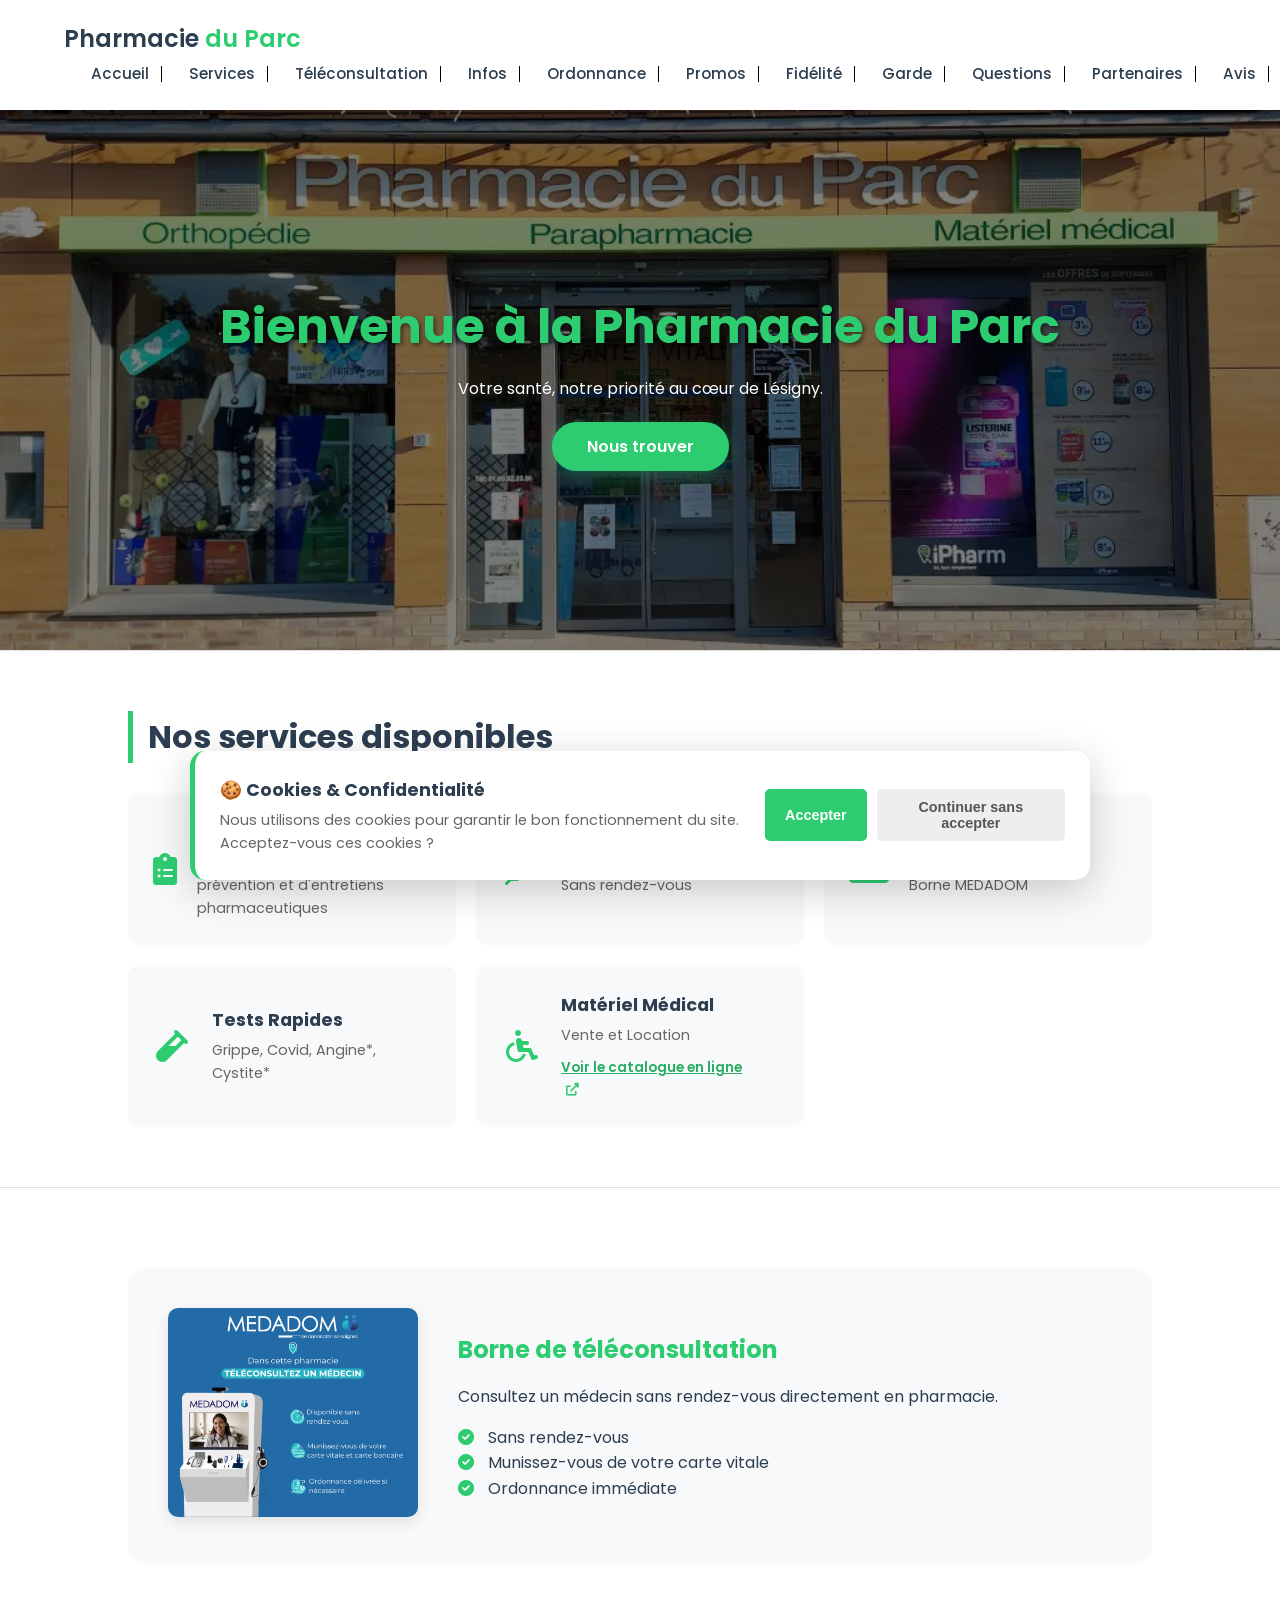
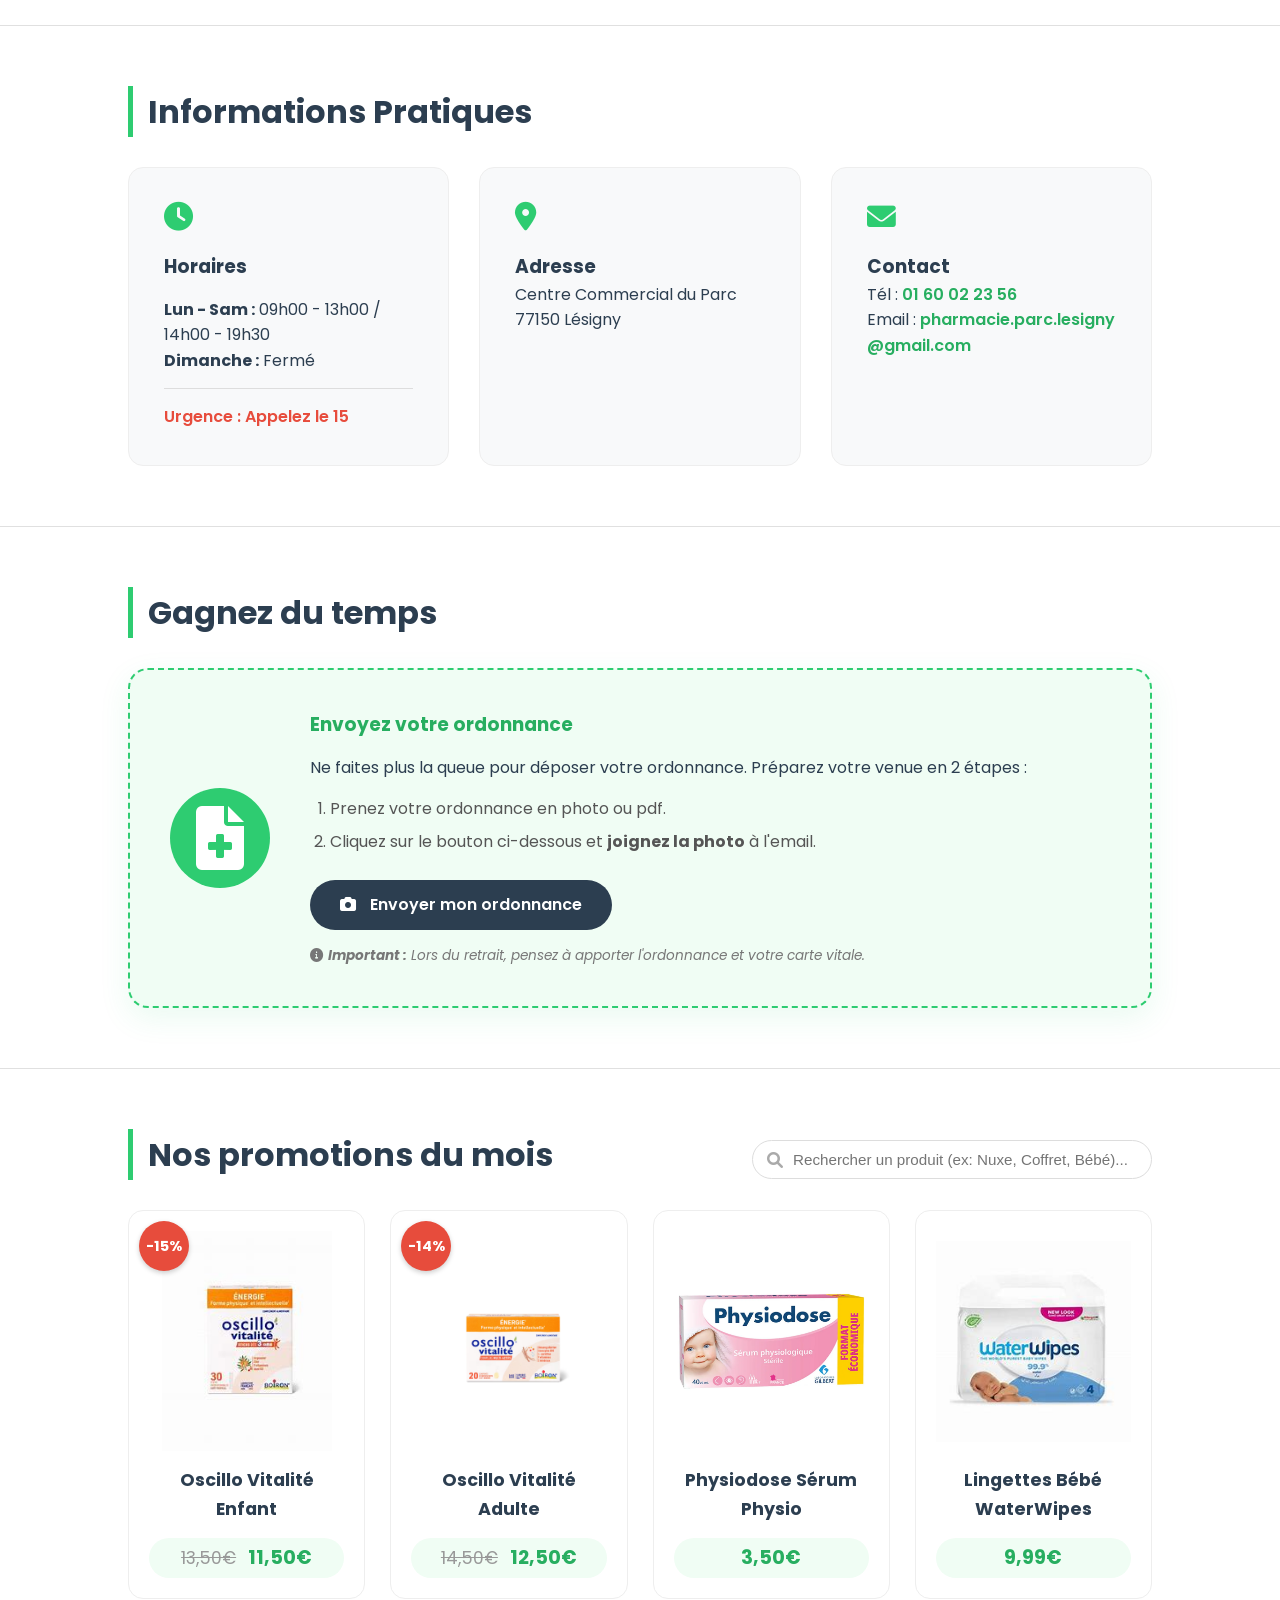
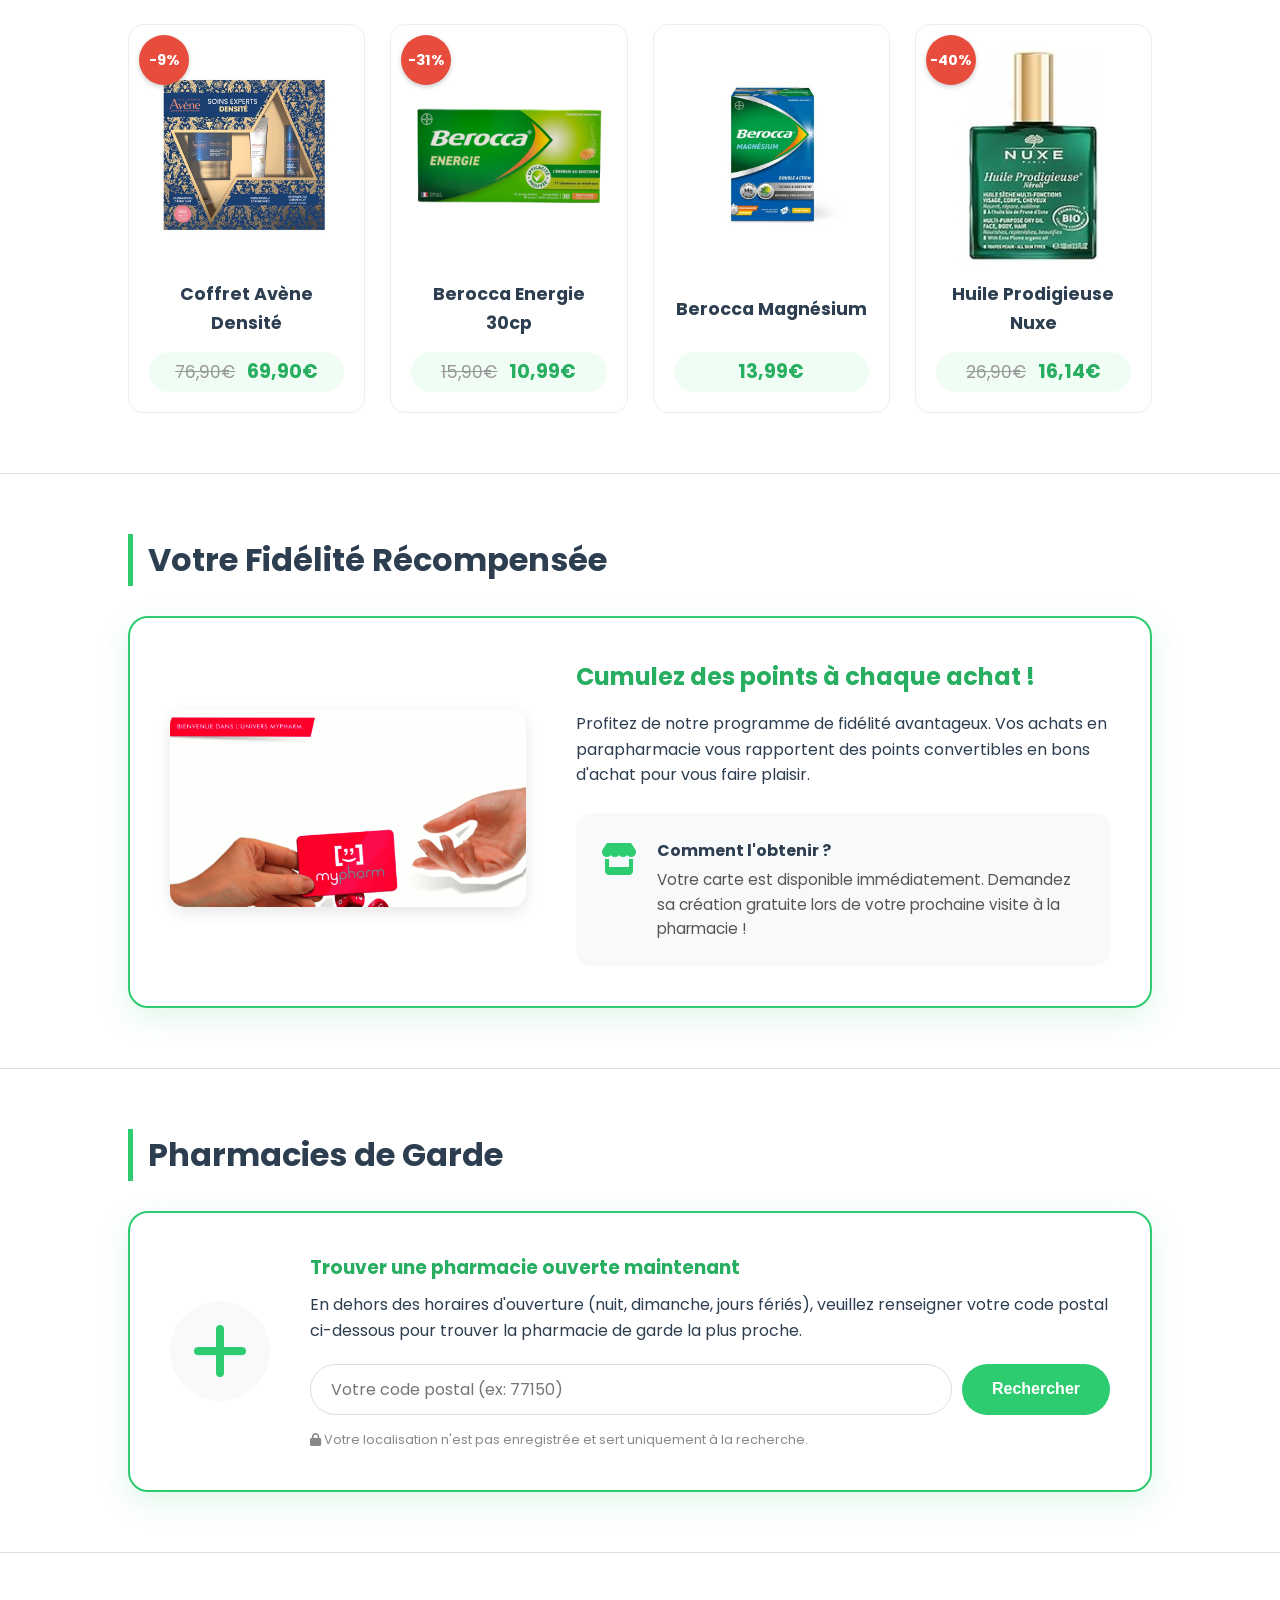
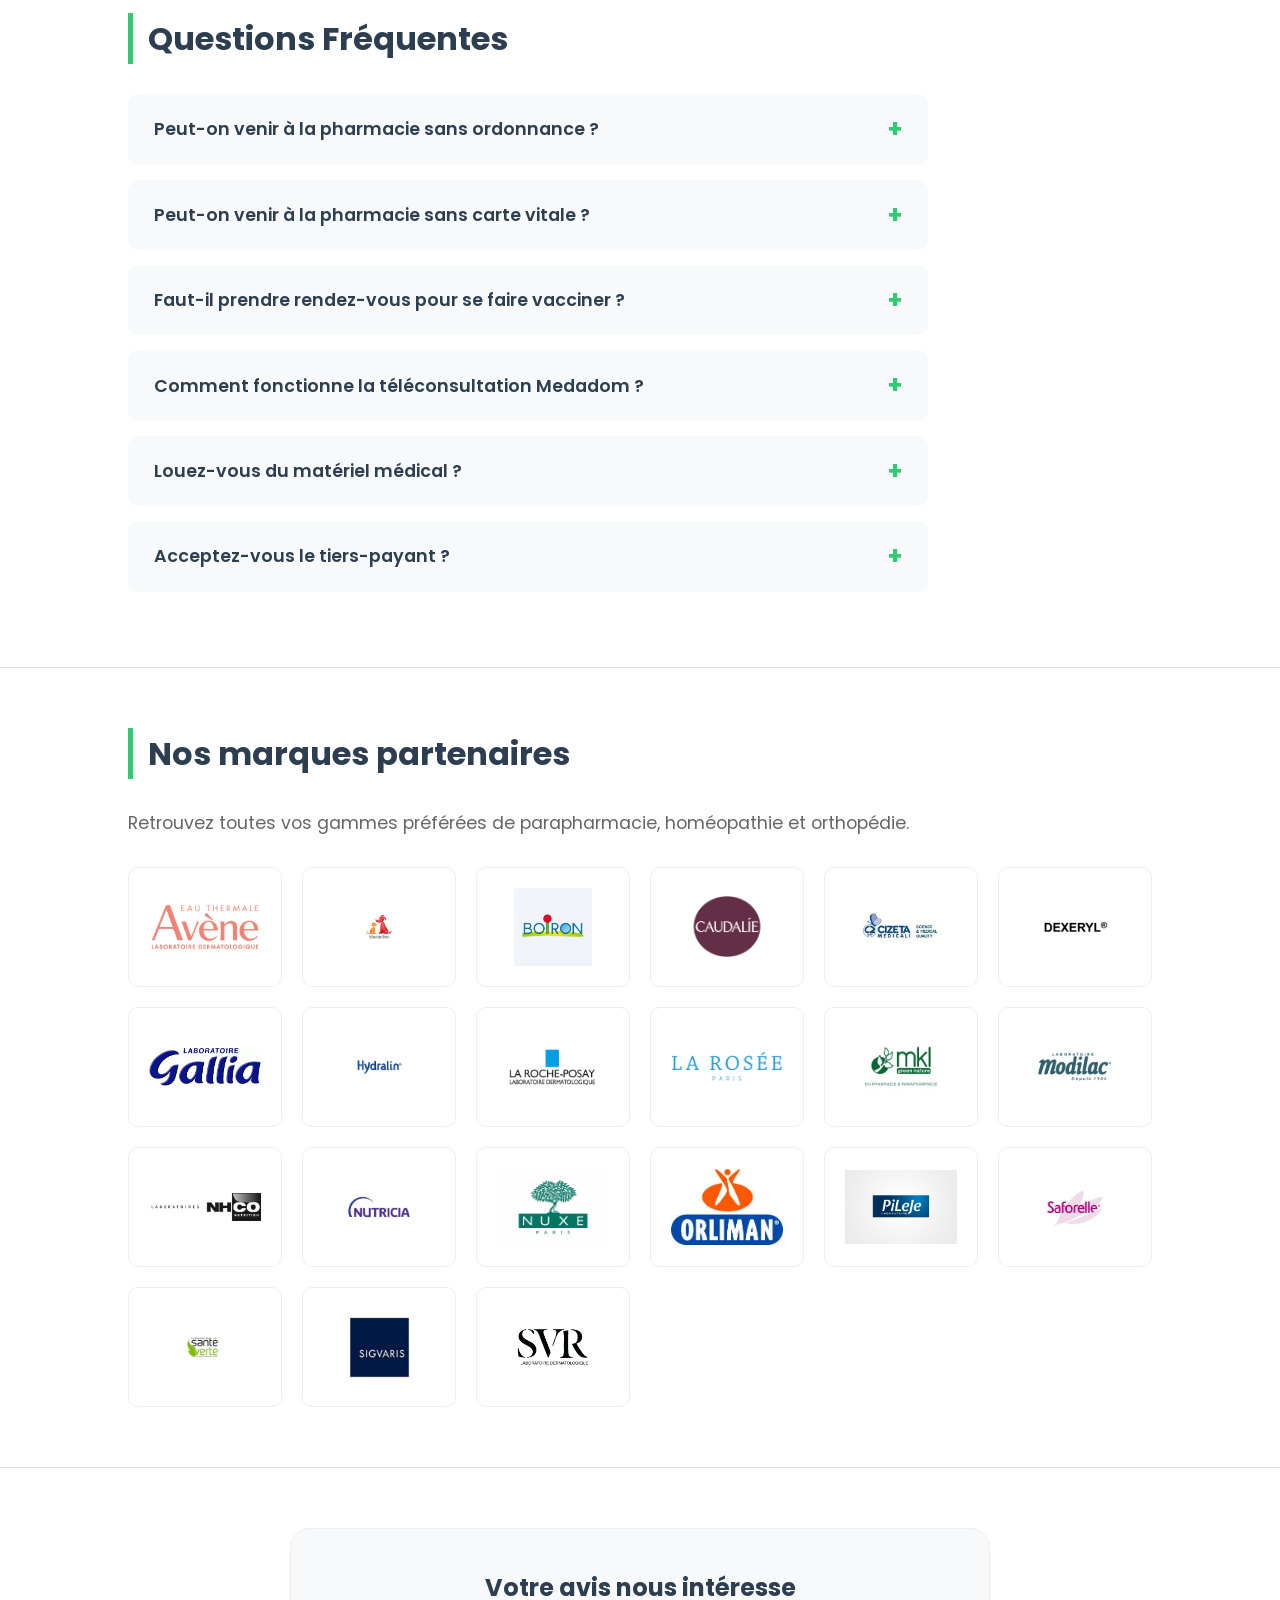
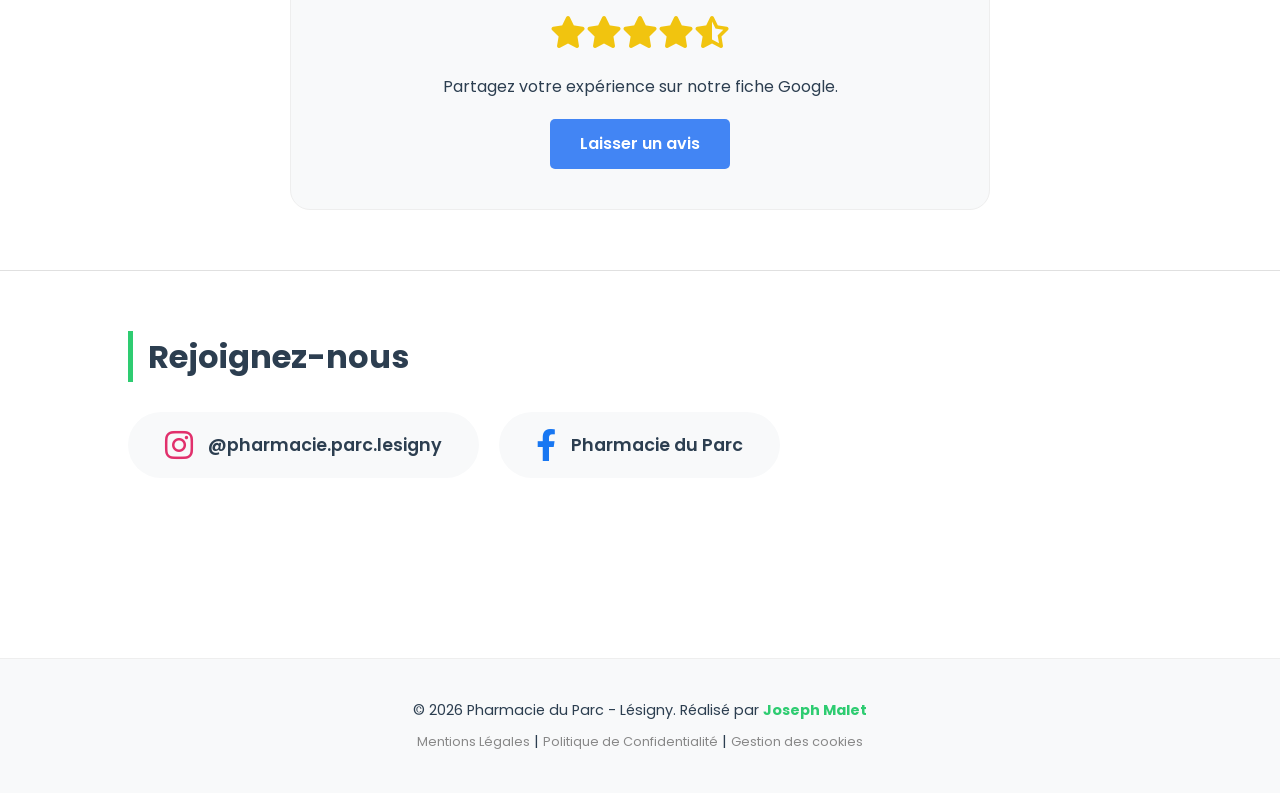
==== commit 11705a07: "Update index.html" ====
--- a/site pharmacie/index.html
+++ b/site pharmacie/index.html
@@ -249,7 +249,7 @@
             <div class="marque-item cizeta" onclick="filterByBrand('cizeta')"><img src="logos/cizeta.png" alt="Cizeta"></div>
             <div class="marque-item dexeryl" onclick="filterByBrand('dexeryl')"><img src="logos/dexeryl.png" alt="Dexeryl"></div>
             <div class="marque-item gallia" onclick="filterByBrand('gallia')"><img src="logos/gallia.png" alt="Gallia"></div>
-            <div class="marque-item hydralin" onclick="filterByBrand('hydralin')"><img src="logos/Hydralin.png" alt="Hydralin"></div>
+            <div class="marque-item hydralin" onclick="filterByBrand('hydralin')"><img src="logos/hydralin.png" alt="Hydralin"></div>
             <div class="marque-item lrp" onclick="filterByBrand('roche')"><img src="logos/la-roche-posay_1.png" alt="La Roche-Posay"></div>
             <div class="marque-item larosee" onclick="filterByBrand('rosée')"><img src="logos/la rosée.png" alt="La Rosée"></div>
             <div class="marque-item mkl" onclick="filterByBrand('mkl')"><img src="logos/mkl.png" alt="MKL"></div>
@@ -260,7 +260,7 @@
             <div class="marque-item nuxe" onclick="filterByBrand('nuxe')"><img src="logos/nuxe.png" alt="Nuxe"></div>
             <div class="marque-item orliman" onclick="filterByBrand('orliman')"><img src="logos/orliman.png" alt="Orliman"></div>
             <div class="marque-item pileje" onclick="filterByBrand('pileje')"><img src="logos/pileje.png" alt="Pileje"></div>
-            <div class="marque-item saforelle" onclick="filterByBrand('saforelle')"><img src="logos/Saforelle.png" alt="Saforelle"></div>
+            <div class="marque-item saforelle" onclick="filterByBrand('saforelle')"><img src="logos/saforelle.png" alt="Saforelle"></div>
             <div class="marque-item santeverte" onclick="filterByBrand('santé verte')"><img src="logos/santé verte.png" alt="Santé Verte"></div>
             <div class="marque-item sigvaris" onclick="filterByBrand('sigvaris')"><img src="logos/sigvaris.png" alt="Sigvaris"></div>
             <div class="marque-item svr" onclick="filterByBrand('svr')"><img src="logos/svr.png" alt="SVR"></div>
@@ -577,4 +577,4 @@
         }
     </script>
 </body>
-</html>+</html>
